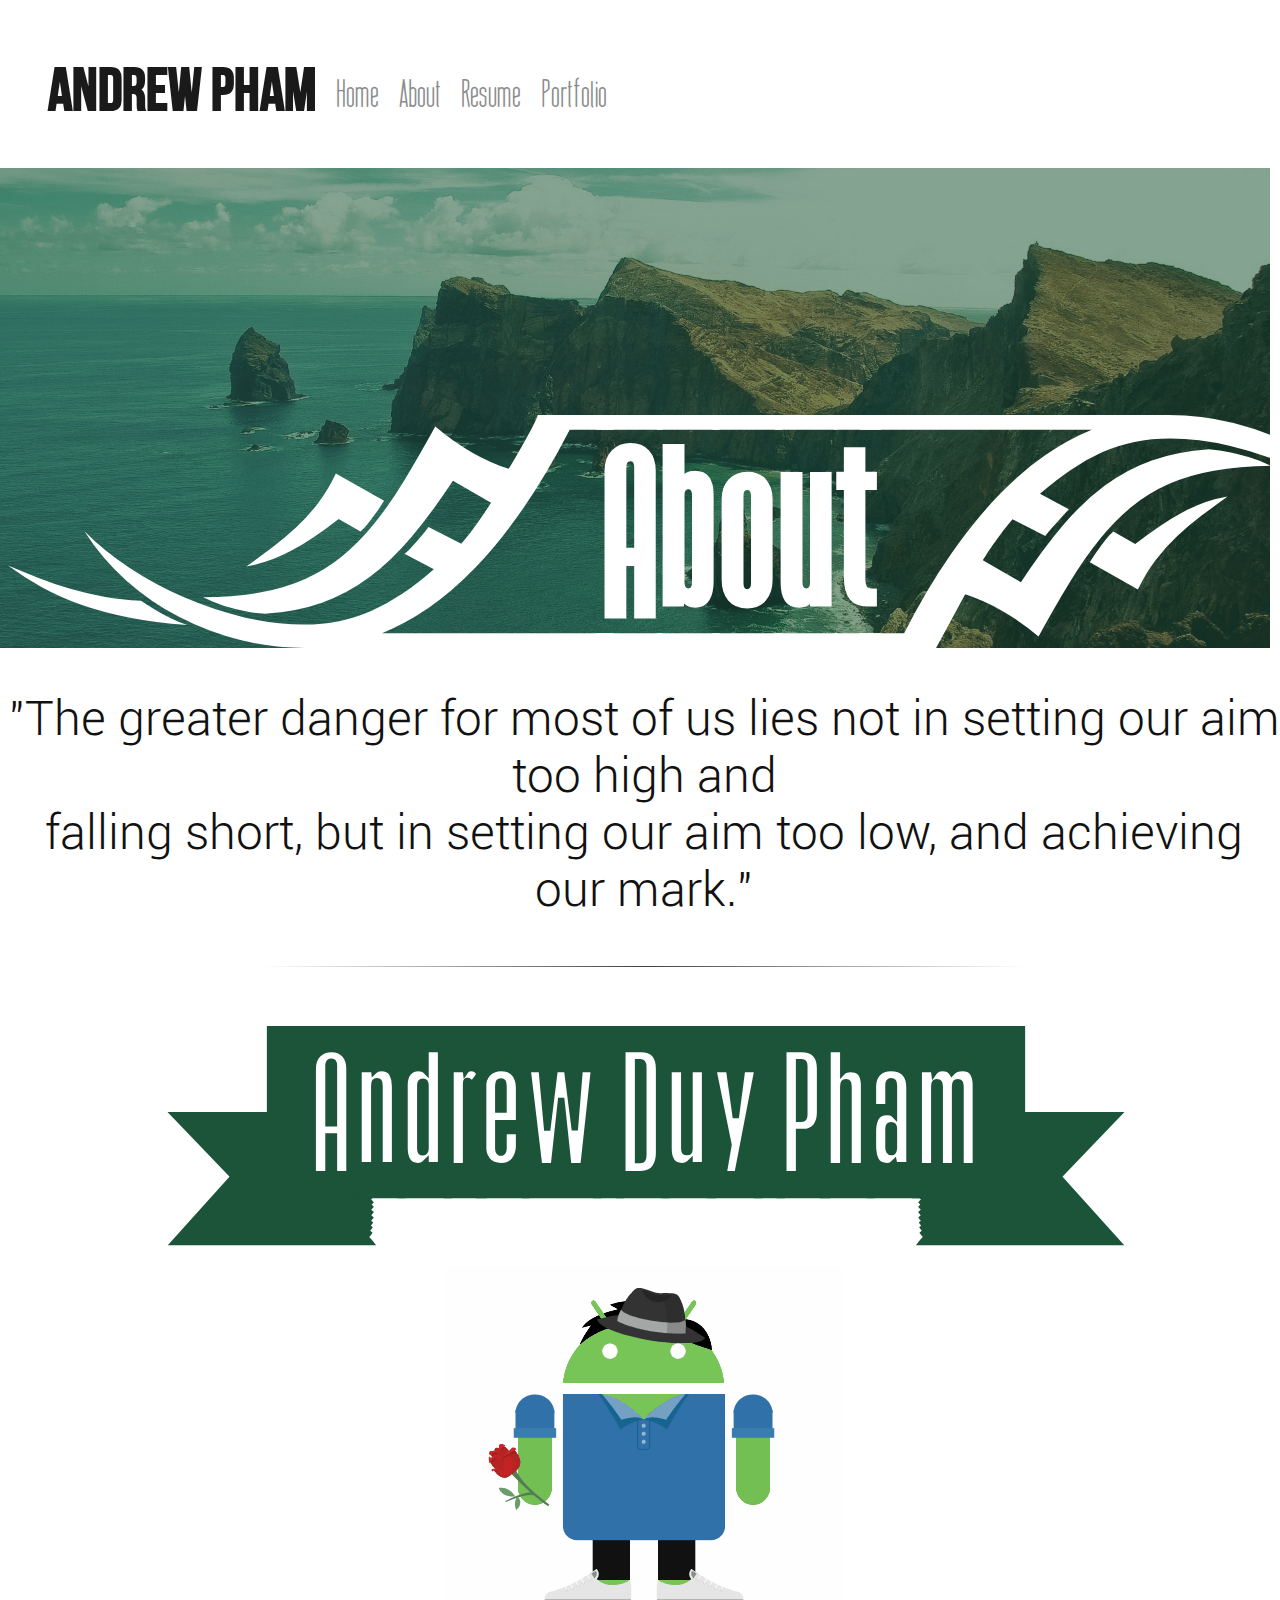
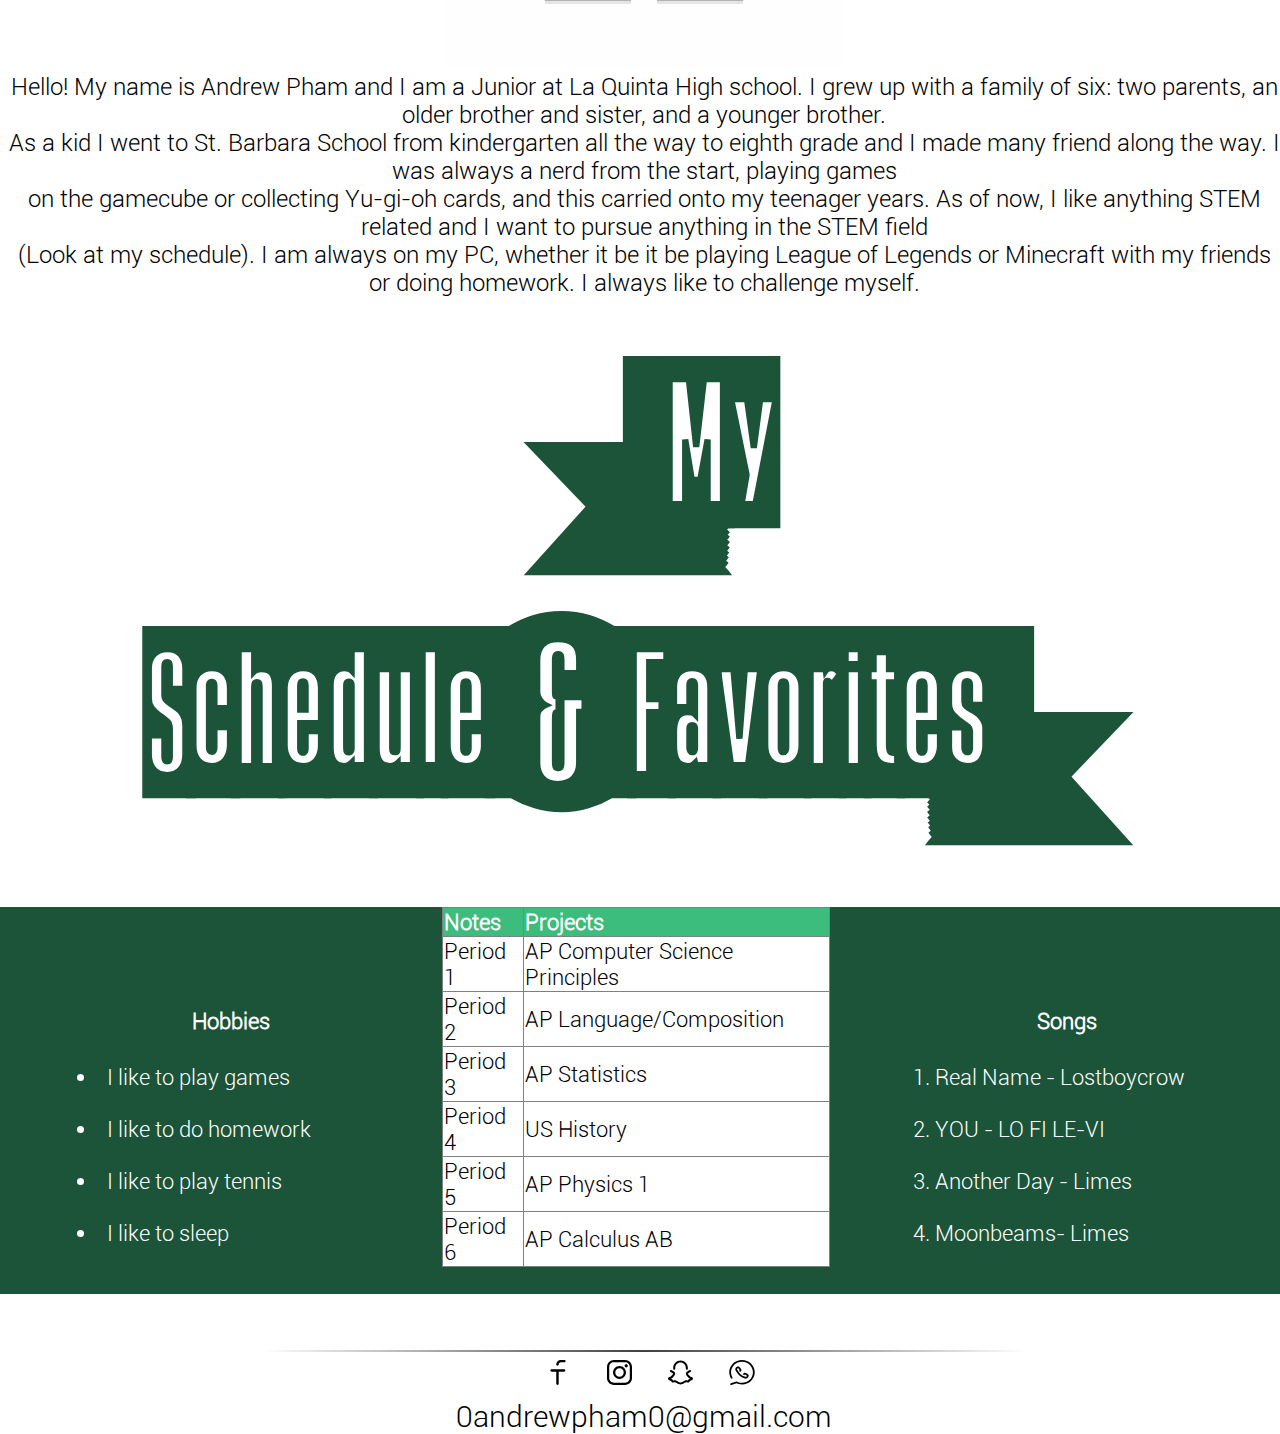
==== about.html @ c25f9f91 "Updated" ====
<!doctype html> 
<html lang="en">
    <head>
        <title>Andrew Pham | About</title>
        <link rel="stylesheet" href="style.css" type="text/css">
    </head>
    <body>
        <div id="top">
         <h1>Andrew Pham</h1>
        <ul id="nav">
            <li><a href="index.html">Home</a></li>
            <li><a href="about.html">About</a></li>
            <li><a href="resume.html">Resume</a></li>
            <li><a href="portfolio.html">Portfolio</a></li>
        </ul>
        </div>
        <div id="dawn">
            <img src="images/beachfinal.jpg"  id="cover" width= 100%>
                <div id="night">
                    <p id="intro"> {About}</p>
                </div>
                <div id="homedesc">
                <p> "The greater danger for most of us lies not in setting our aim too high and 
                <br>
                falling short, but in setting our aim too low, and achieving our mark."
                </p>
                <hr>
                </div>
                <h3>
                   {Andrew Duy Pham}<br>
                </h3>
                <div id="confirmation">
                    <img src="images/andrew.gif"></img><br>
                                Hello! My name is Andrew Pham and I am a Junior at La Quinta High school. I grew up with a family of six: two parents, an older brother and sister, and a younger brother. <br>
                                As a kid I went to St. Barbara School from kindergarten all the way to eighth grade and I made many friend along the way. I was always a nerd from the start, playing games <br>
                                on the gamecube or collecting Yu-gi-oh cards, and this carried onto my teenager years. As of now, I like anything STEM related and I want to pursue anything in the STEM field <br>
                                (Look at my schedule). I am always on my PC, whether it be it be playing League of Legends or Minecraft with my friends or doing homework. I always like to challenge myself.
                </div>
                <h3>
                   {My Schedule&Favorites}<br>
                </h3>
                <div id="front">
                    <div id="facts">
                            <div id="hobbies">
                                <center><h4>Hobbies</h4></center>
                            <ul>
                                <li>I like to play games</li><br>
                                <li>I like to do homework</li><br>
                                <li>I like to play tennis</li><br>
                                <li>I like to sleep</li><br>
                            </ul>
                            </div>
                             <div id="table">
                                <table border="1" width= 100%>
                                    <center><th>Notes</th><th>Projects</th></center>
                                        <tr><td> Period 1</td><td> AP Computer Science Principles</td></tr>
                                        <tr><td> Period 2</td><td> AP Language/Composition</td></tr>
                                        <tr><td> Period 3</td><td> AP Statistics</td></tr>
                                        <tr><td> Period 4</td><td> US History</td></tr>
                                        <tr><td> Period 5</td><td> AP Physics 1</td></tr>
                                        <tr><td> Period 6</td><td> AP Calculus AB</td></tr>
                                </table>
                        </div>
                            <div id="song">
                                <center><h4>Songs</h4></center>
                                 <ol>
                                    <li>Real Name - Lostboycrow</li><br>
                                    <li>YOU - LO FI LE-VI</li><br>
                                    <li>Another Day - Limes</li><br>
                                    <li>Moonbeams- Limes</li><br>
                                </ol>
                            </div>
                        </div>
                        </div>
                    
                    <br>
                
        
        
        
                <br>
                <hr><hr>
                <br>
                <div id="bottom">
                    <div id="social">
                        &nbsp; &nbsp; &nbsp; &nbsp;
                        <a href="https://docs.google.com/document/d/1CnBSULsTDTe5kdbqGDUjPNya83n4M9bmgMuJ1JaFkKE/edit" target="_blank"><img src="svg/face.svg" width= 2%></a>
                        &nbsp; &nbsp; &nbsp; &nbsp;
                        <a href="https://docs.google.com/document/d/1CnBSULsTDTe5kdbqGDUjPNya83n4M9bmgMuJ1JaFkKE/edit" target="_blank"><img src="svg/insta.svg" width= 2%></a>
                        &nbsp; &nbsp; &nbsp; &nbsp; 
                        <a href="https://docs.google.com/document/d/1CnBSULsTDTe5kdbqGDUjPNya83n4M9bmgMuJ1JaFkKE/edit" target="_blank"><img src="svg/snap.svg" width= 2%></a>
                        &nbsp; &nbsp; &nbsp; &nbsp; 
                        <a href="https://docs.google.com/document/d/1CnBSULsTDTe5kdbqGDUjPNya83n4M9bmgMuJ1JaFkKE/edit" target="_blank"><img src="svg/call.svg" width= 2%></a>
                    </div>
                    <p id="contacts">
                        0andrewpham0@gmail.com
                    </p>
                </div>
        </div>
    </body>
    
</html>
---- style.css ----
@font-face{
    font-family: Anisha;
    src: url(Font/AnishaFree.otf);
}
@font-face{
    font-family: Tribal;
    src: url(Font/Tribal_Box.ttf);
}
@font-face{
    font-family: Bebas;
    src: url(Font/BebasNeue.otf);
}
@font-face{
    font-family: Cool;
    src: url(Font/ThinCool.ttf);
}
@font-face{
    font-family: York;
    src: url(Font/York.ttf);
}
@font-face{
    font-family: Bbox;
    src: url(Font/BlackBox.ttf);
}
@font-face{
    font-family: Roboto;
    src: url(Font/Roboto.ttf);
}
body{
    background-color: white;
    color: black;
    background-repeat: no-repeat;
    background-attachment: fixed;
    margin-right: 0px;
    
}

#nav {
    background-color: #fff;
    padding: -30px;
    list-style-type: none;
}

h1{
    font-family: "Bebas";
    border: solid black 0px;
    background-color: #ffffff;
    padding: 10px 20px 10px 50px;
    color: black;
    overflow: hidden;
    float: left;
    font-size: 60px;
}

#intro{
    color: white;
    text-align: center;
    font-family: "Tribal";
    font-size: 280px;
    padding: -10px;
    margin-top: 180px;
}
#homedesc{
    text-align: center;
    color: #111;
    font-family: "Roboto";
    font-size: 48px;
}
h3{
    color: #1b5438;
    font-family: "Bbox";
    font-size: 200px;
    text-align: center;
    margin: 10px;
}
#top {
    background-color: #ffffff;
    width: 100%;
    margin-top: -10px;
    margin-left: -10px;
    margin-bottom: -10px;
    margin-right: -20px;
    opacity: .9;
}

#front{
    margin: 40px 0px 0px 0px;
    padding: 20px;
}

#left{
    text-align: left;
    width: 30%;
    display: inline-block;
    margin-right: 3%;
    margin-left: 1%;
    font-family: "Roboto";
    color: black;
    font-size: 150%;
}

#center{
    text-align: center;
    width: 30%;
    display: inline-block;
    margin-right: 3%;
    font-family: "Roboto";
    color: black;
    font-size: 150%;
}

#right{
    text-align: right;
    width: 30%;
    display: inline-block;
    margin-right: 1%;
    font-family: "Roboto";
    color: black;
    font-size: 150%;
}

#champs{
    margin: 40px 0px 0px 0px;
    padding: 20px;
}
#annie{
    text-align: center;
    font-family: "Roboto";
}
#karma{
    text-align: center;
    font-family:"Roboto";
}
#masteryi{
    text-align: center;
    font-family: "Roboto";
}

#night {
    position: absolute;
    text-align: center;
    top: 20%;
    width: 100%;
    height: 100px;
}
#confirmation{
    text-align: center;
    margin-top: 20px;
    font-family: "Roboto";
    font-size: 24px;
}
#facts{
    margin: 0px 10px 0px -30px;
    padding: -10px;
    width: 105%;
    color: white;
    background-color: #1b5438;
}
#table{
    text-align: left;
    width: 30%;
    display: inline-block;
    margin-right: 3%;
    margin-left: 1%;
    font-family: "Roboto";
    color: white;
    font-size: 140%;
}
#hobbies{
    text-align: left;
    width: 30%;
    display: inline-block;
    margin-left: 3%;
    font-family: "Roboto";
    color: white;
    font-size: 140%;
    list-style-position: inside;
}
#song{
    text-align: left;
    width: 30%;
    display: inline-block;
    font-family: "Roboto";
    color: white;
    font-size: 140%;
    list-style-position: inside;
}
#notes{
    text-align: center;
    display: inline-block;
    width: 100%;
}
#projects{
    display: inline-block;
    text-align: center;
    width: 100%;
}
#in{
    padding-top: 10px;
    padding-bottom: 20px;
}
#good{
    width: 30%;
    display: inline-block;
    margin-left: 20%;
}
#status{
    width: 45%;
    display: inline-block;
}

#bottom{
    background-color: white;
    width: 100%;
    height: 70px;
    margin: -10px -10px -80px -10px;
    color: black;
}

#contacts{
    font-family: "Roboto";
    font-size: 30px;
    text-align: center;
    margin-top: 10px;
    margin-left: 20px;
}
#social{
    text-align: center;
}

hr{ 
  border: 0;
  height: 1px; 
  background-image: linear-gradient(to right, rgba(0, 0, 0, 0), rgba(0, 0, 0, 0.75), rgba(0, 0, 0, 0)); 
  text-align: center;
  width: 60%;
  margin: auto;
}

table{
    border-collapse: collapse;
}
th{
    background-color: #3cbc7d;
    color: white;
}
tr{
    background-color: white;
    color: black;
}
tr:hover{
    background-color: #ddeaff;
}
 
li a {
    display: block;
    font-family: "Cool";
    font-size: 40px;
    color: grey;
    text-align: right;
    margin-top: 65px;
    padding-right: 20px;
    text-decoration: none;
    background-color: #ffffff;
    float: left;
}

li a:hover {
    color: black;
} 
h1:hover{
    color: grey;
}

#cover{
    margin: -10px;
    padding: -10px;
}
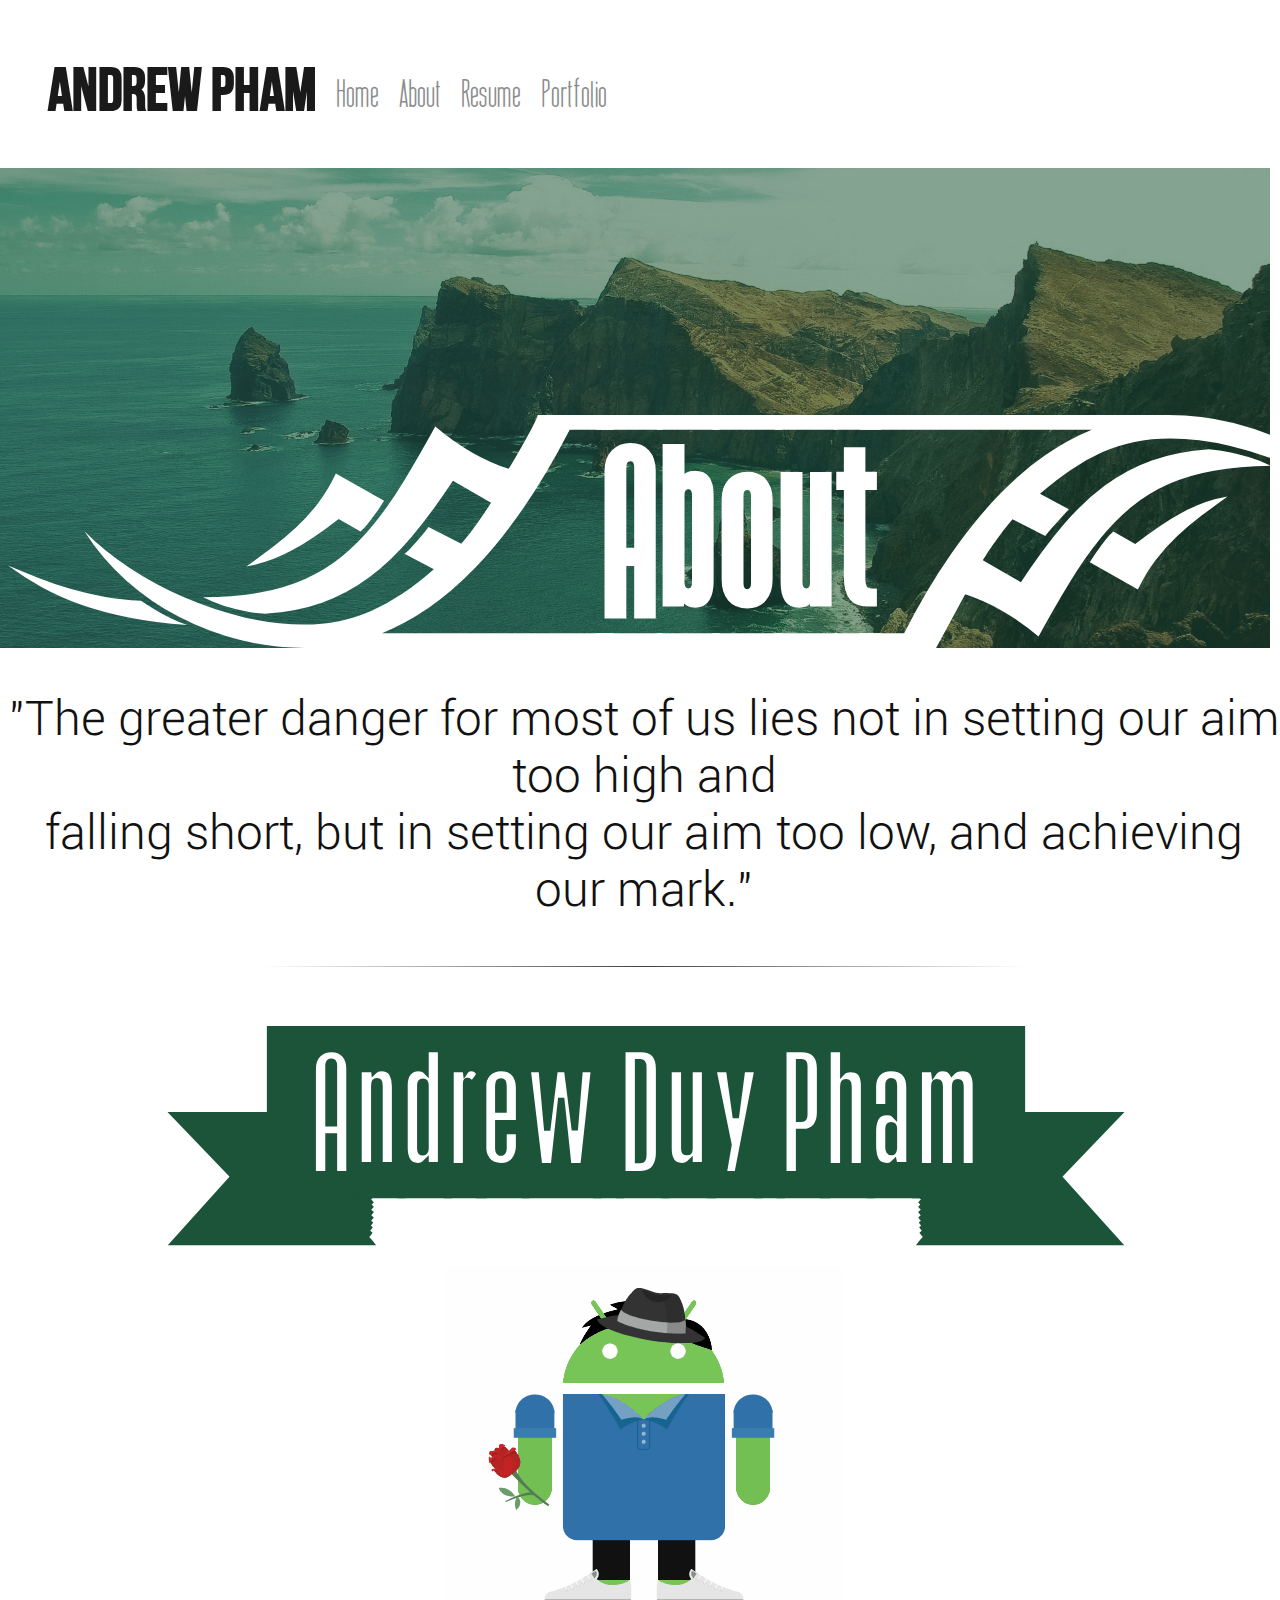
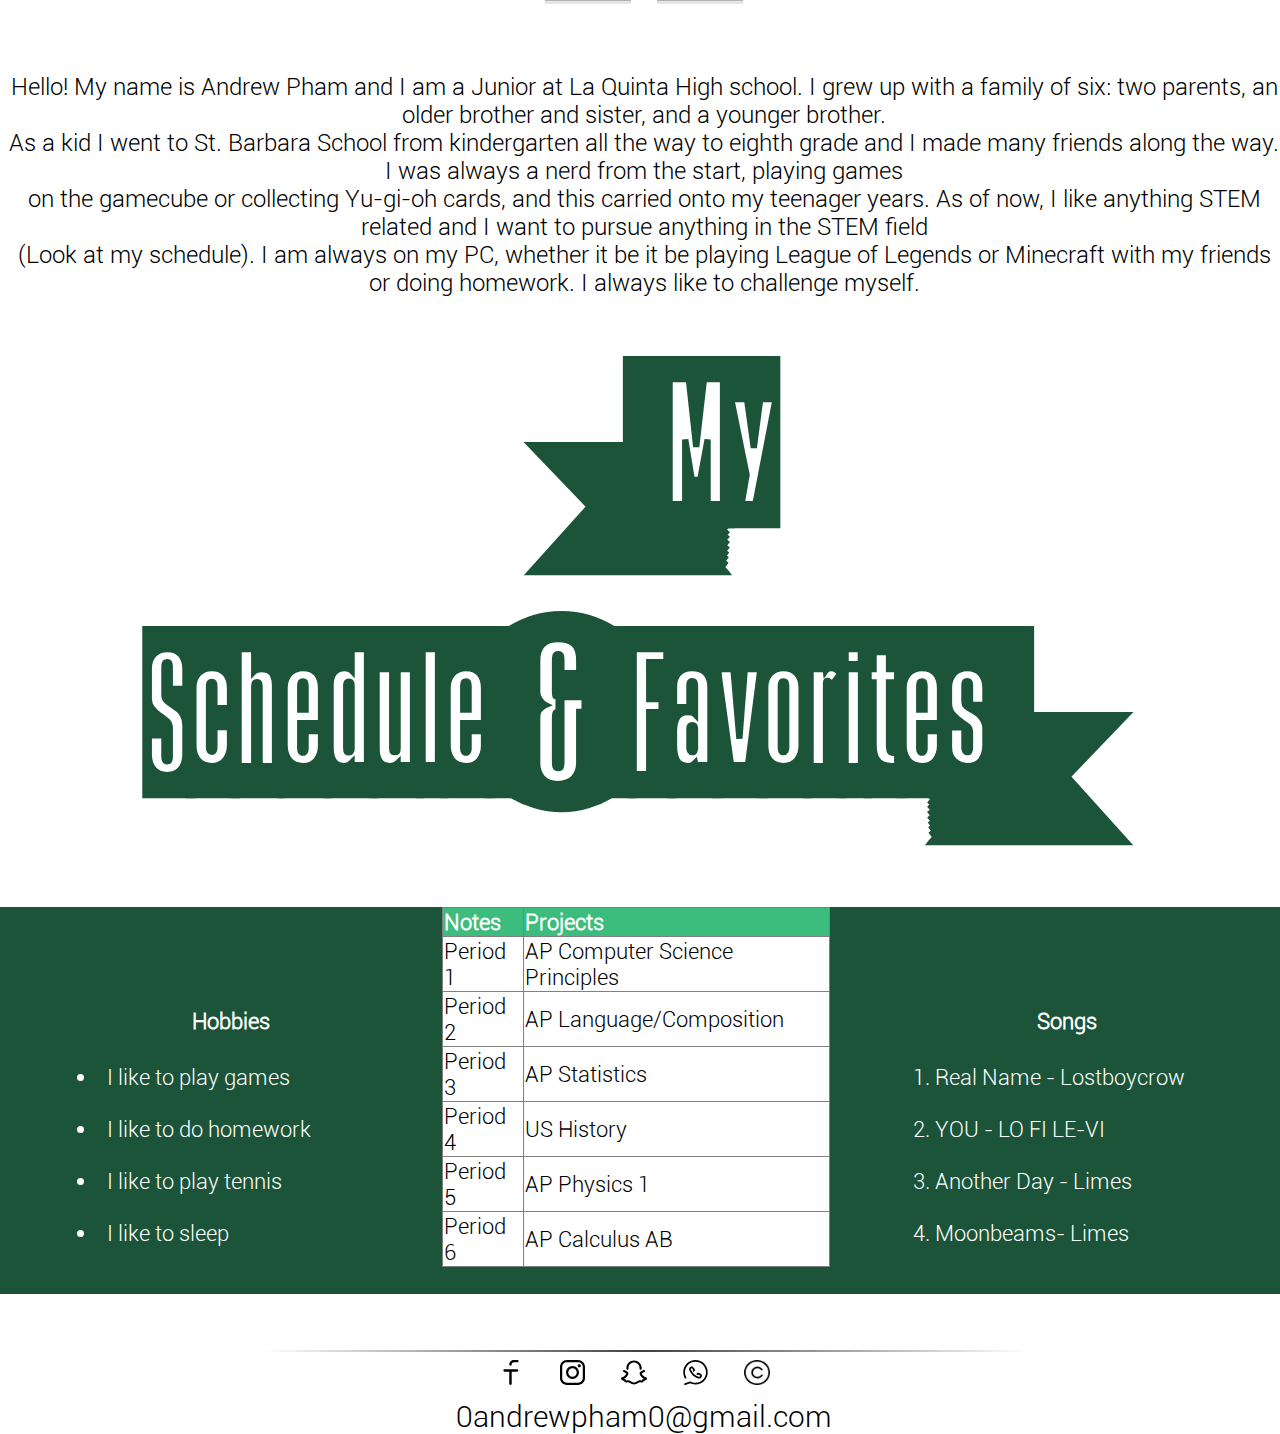
==== commit 471bf820: "Updated" ====
--- a/about.html
+++ b/about.html
@@ -32,7 +32,7 @@
                 <div id="confirmation">
                     <img src="images/andrew.gif"></img><br>
                                 Hello! My name is Andrew Pham and I am a Junior at La Quinta High school. I grew up with a family of six: two parents, an older brother and sister, and a younger brother. <br>
-                                As a kid I went to St. Barbara School from kindergarten all the way to eighth grade and I made many friend along the way. I was always a nerd from the start, playing games <br>
+                                As a kid I went to St. Barbara School from kindergarten all the way to eighth grade and I made many friends along the way. I was always a nerd from the start, playing games <br>
                                 on the gamecube or collecting Yu-gi-oh cards, and this carried onto my teenager years. As of now, I like anything STEM related and I want to pursue anything in the STEM field <br>
                                 (Look at my schedule). I am always on my PC, whether it be it be playing League of Legends or Minecraft with my friends or doing homework. I always like to challenge myself.
                 </div>
@@ -91,6 +91,9 @@
                         <a href="https://docs.google.com/document/d/1CnBSULsTDTe5kdbqGDUjPNya83n4M9bmgMuJ1JaFkKE/edit" target="_blank"><img src="svg/snap.svg" width= 2%></a>
                         &nbsp; &nbsp; &nbsp; &nbsp; 
                         <a href="https://docs.google.com/document/d/1CnBSULsTDTe5kdbqGDUjPNya83n4M9bmgMuJ1JaFkKE/edit" target="_blank"><img src="svg/call.svg" width= 2%></a>
+                        &nbsp; &nbsp; &nbsp; &nbsp;
+                        <a href="https://docs.google.com/a/ggusd.net/document/d/1ttHaR033FtfOyL81aFQIjWH_o_iBKwmVHZ9Sy-jHlbY/edit?usp=sharing" target="_blank"><img src="svg/copy.jpg" width= 2%></a>
+                        &nbsp; &nbsp; &nbsp; &nbsp;
                     </div>
                     <p id="contacts">
                         0andrewpham0@gmail.com
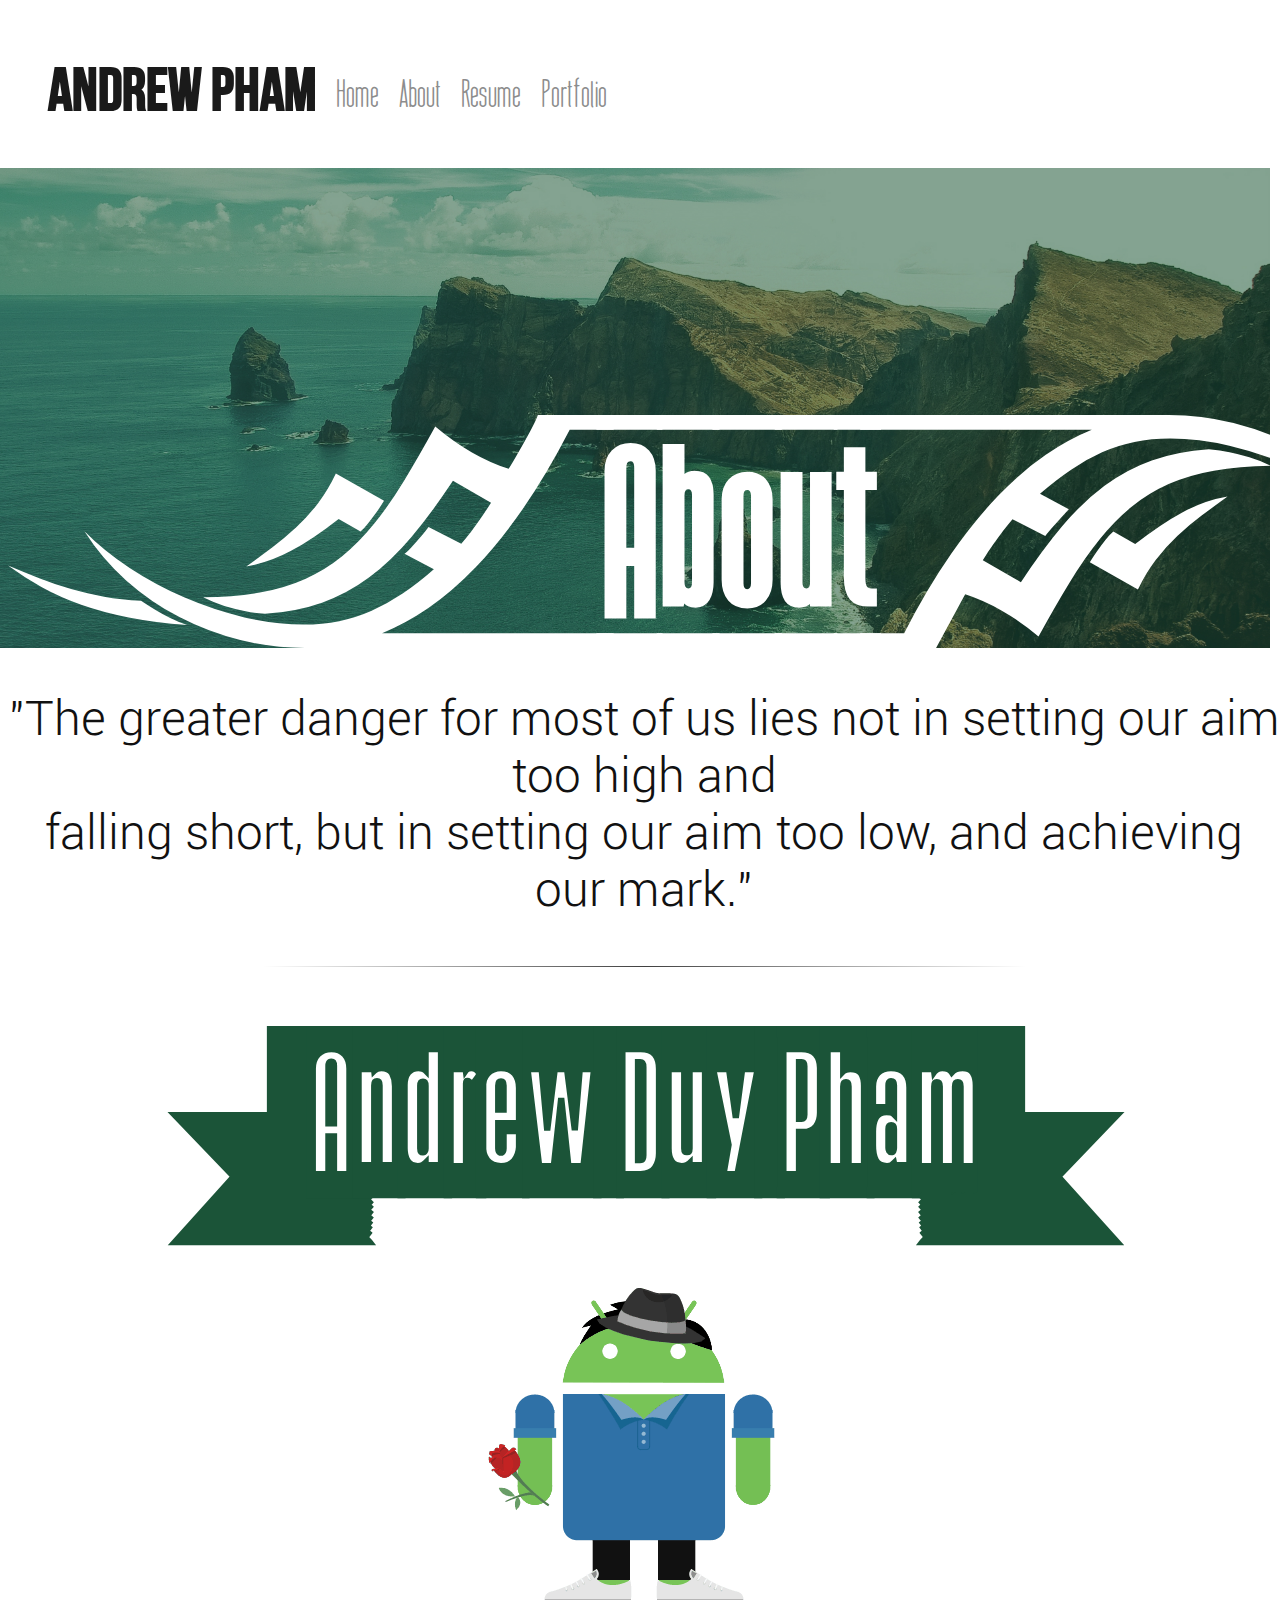
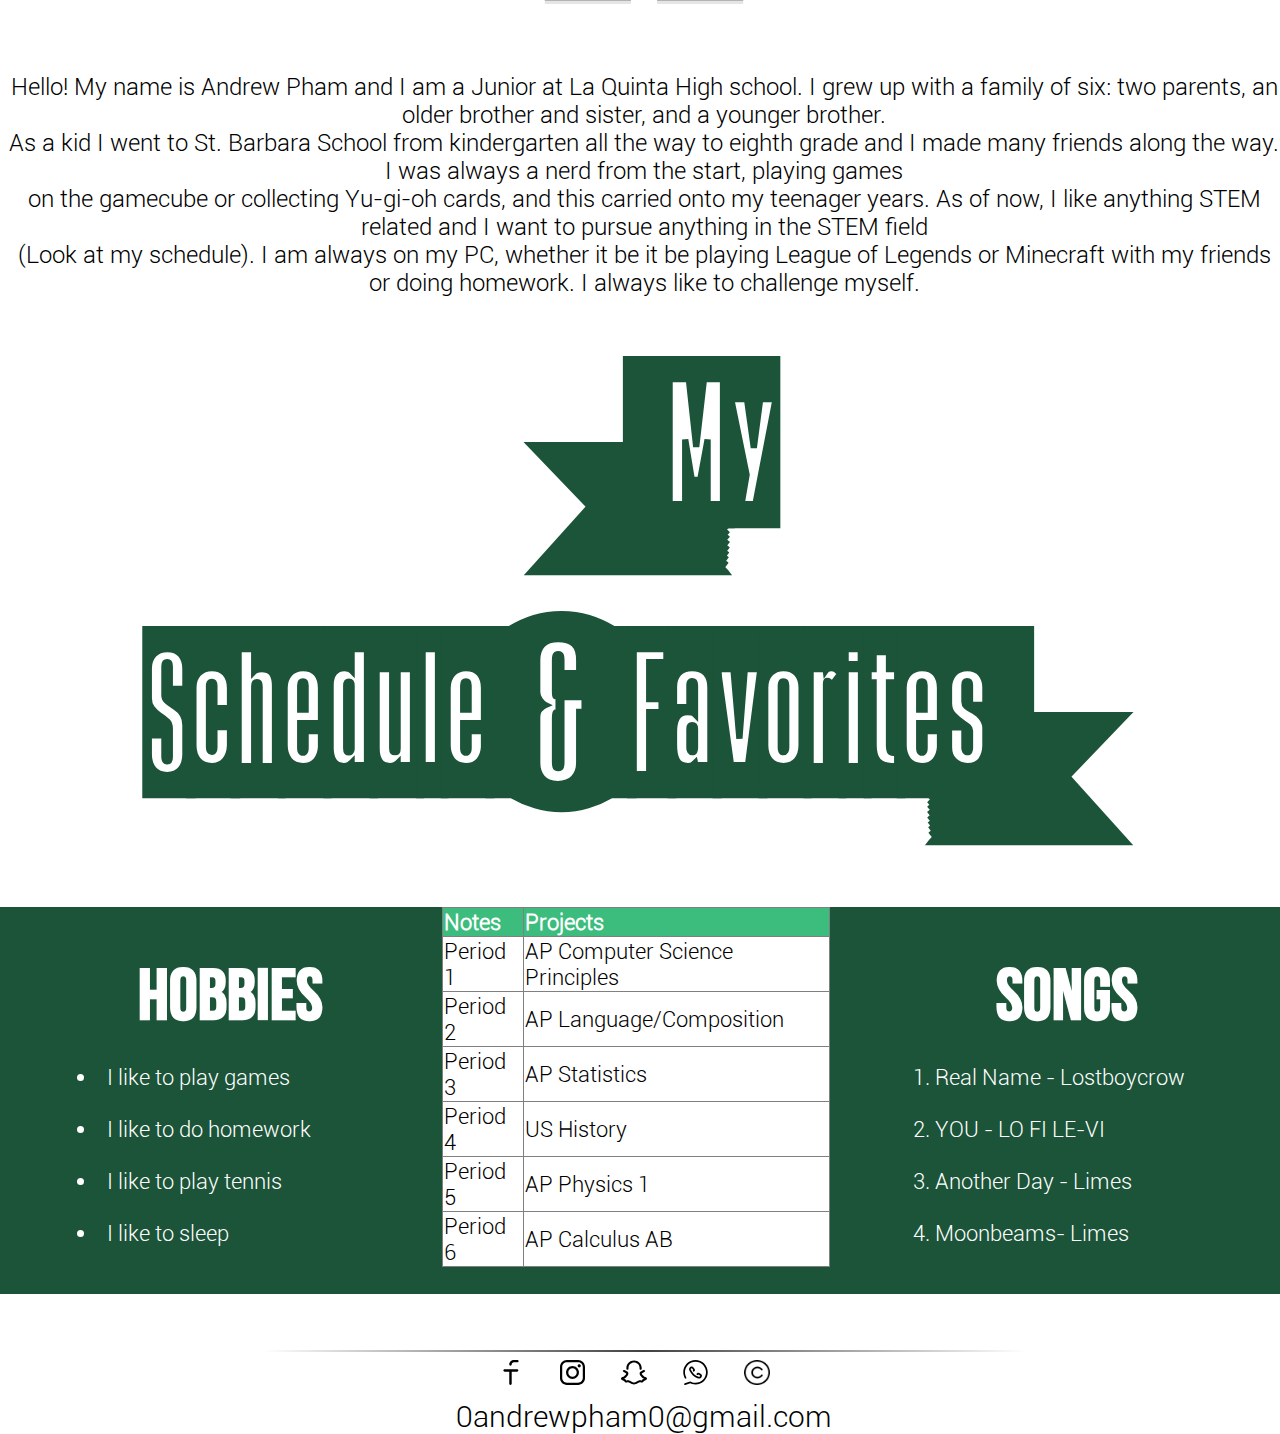
==== commit 5239cbea: "update" ====
--- a/about.html
+++ b/about.html
@@ -42,7 +42,7 @@
                 <div id="front">
                     <div id="facts">
                             <div id="hobbies">
-                                <center><h4>Hobbies</h4></center>
+                                <center><h5>Hobbies</h5></center>
                             <ul>
                                 <li>I like to play games</li><br>
                                 <li>I like to do homework</li><br>
@@ -62,7 +62,7 @@
                                 </table>
                         </div>
                             <div id="song">
-                                <center><h4>Songs</h4></center>
+                                <center><h5>Songs</h5></center>
                                  <ol>
                                     <li>Real Name - Lostboycrow</li><br>
                                     <li>YOU - LO FI LE-VI</li><br>
--- a/style.css
+++ b/style.css
@@ -50,6 +50,28 @@
     overflow: hidden;
     float: left;
     font-size: 60px;
+}
+
+h4{
+    font-family: "Bebas";
+    border: solid black 0px;
+    background-color: #ffffff;
+    padding: 0px -40px 0px -40px;
+    margin: 0px -40px 0px -40px;
+    color: black;
+    overflow: hidden;
+    font-size: 72px;
+}
+
+h5{
+    font-family: "Bebas";
+    border: solid black 0px;
+    background-color: #1b5438;
+    padding: 0px -40px 0px -40px;
+    margin: 0px -40px 0px -40px;
+    color: white;
+    overflow: hidden;
+    font-size: 72px;
 }
 
 #intro{
@@ -271,6 +293,12 @@
 h1:hover{
     color: grey;
 }
+h4 a {
+    color: black;
+}
+h4 a:hover{
+    color:grey;
+}
 
 #cover{
     margin: -10px;
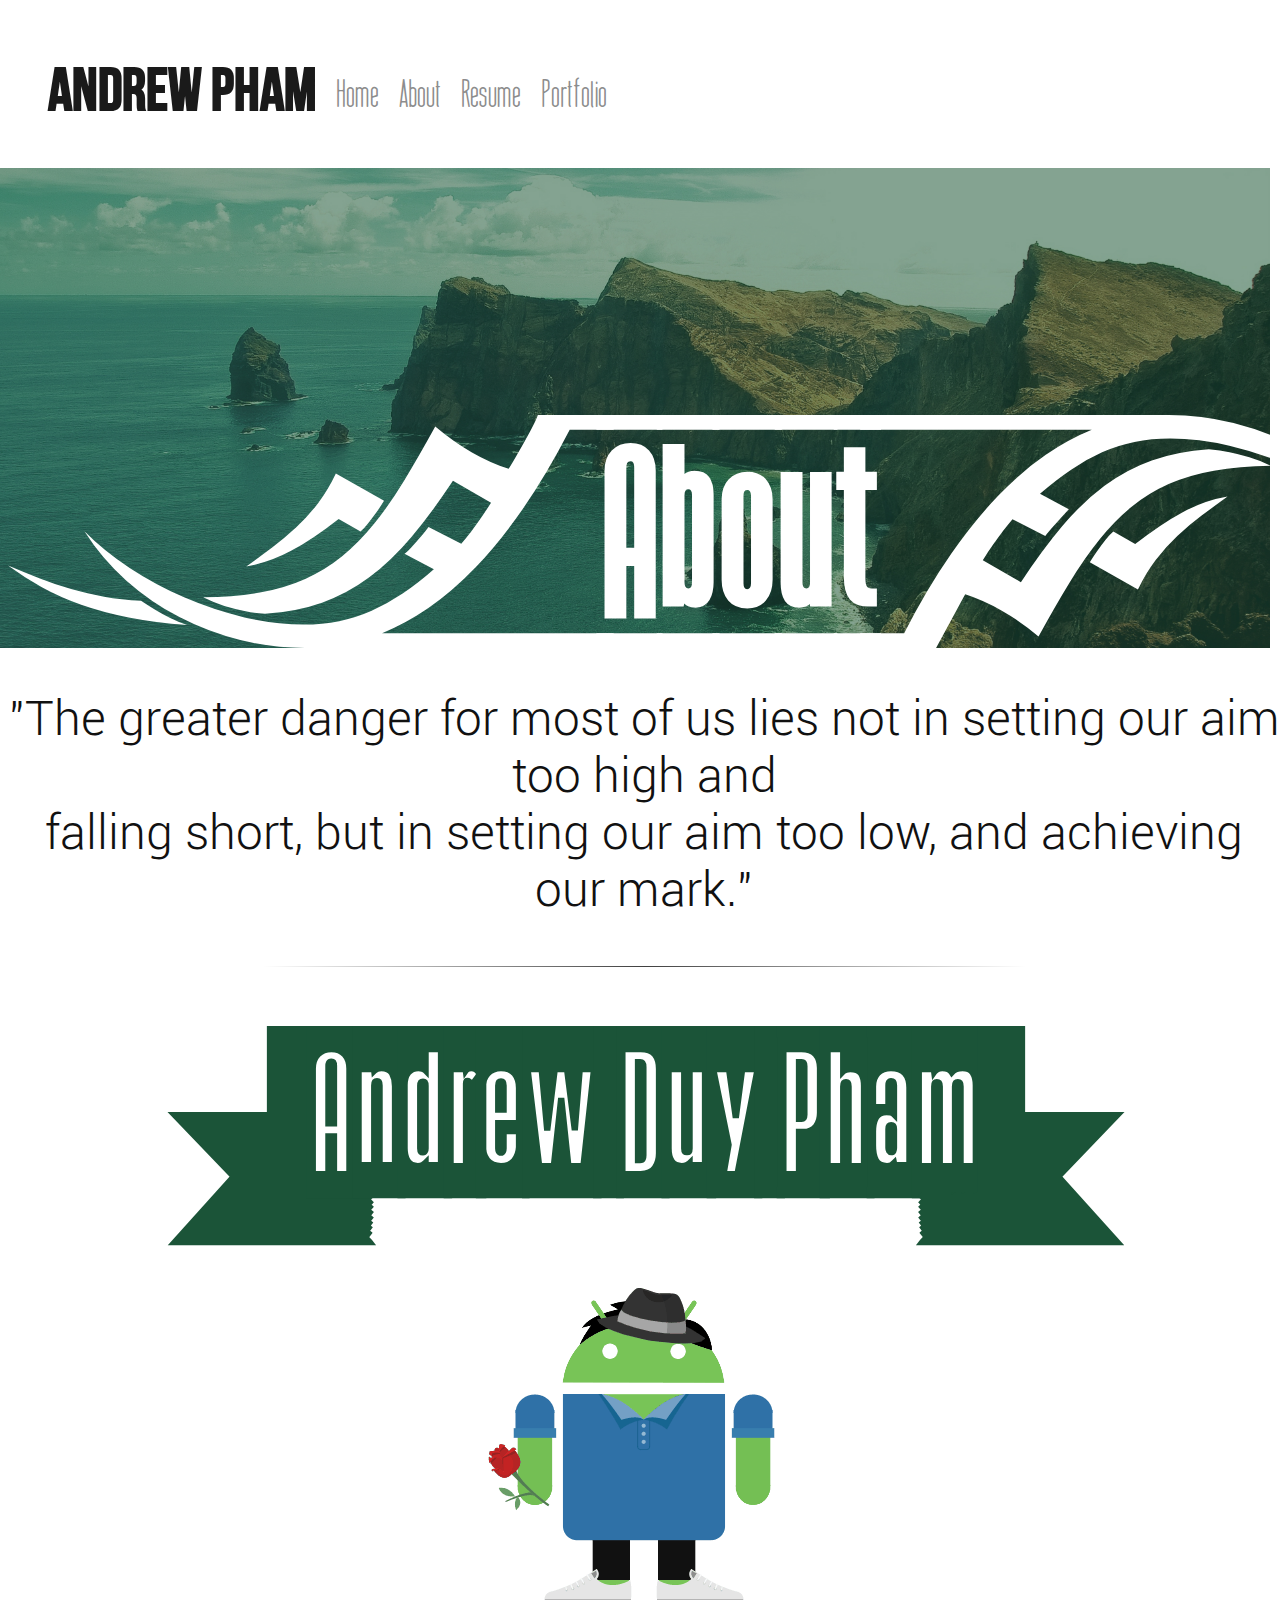
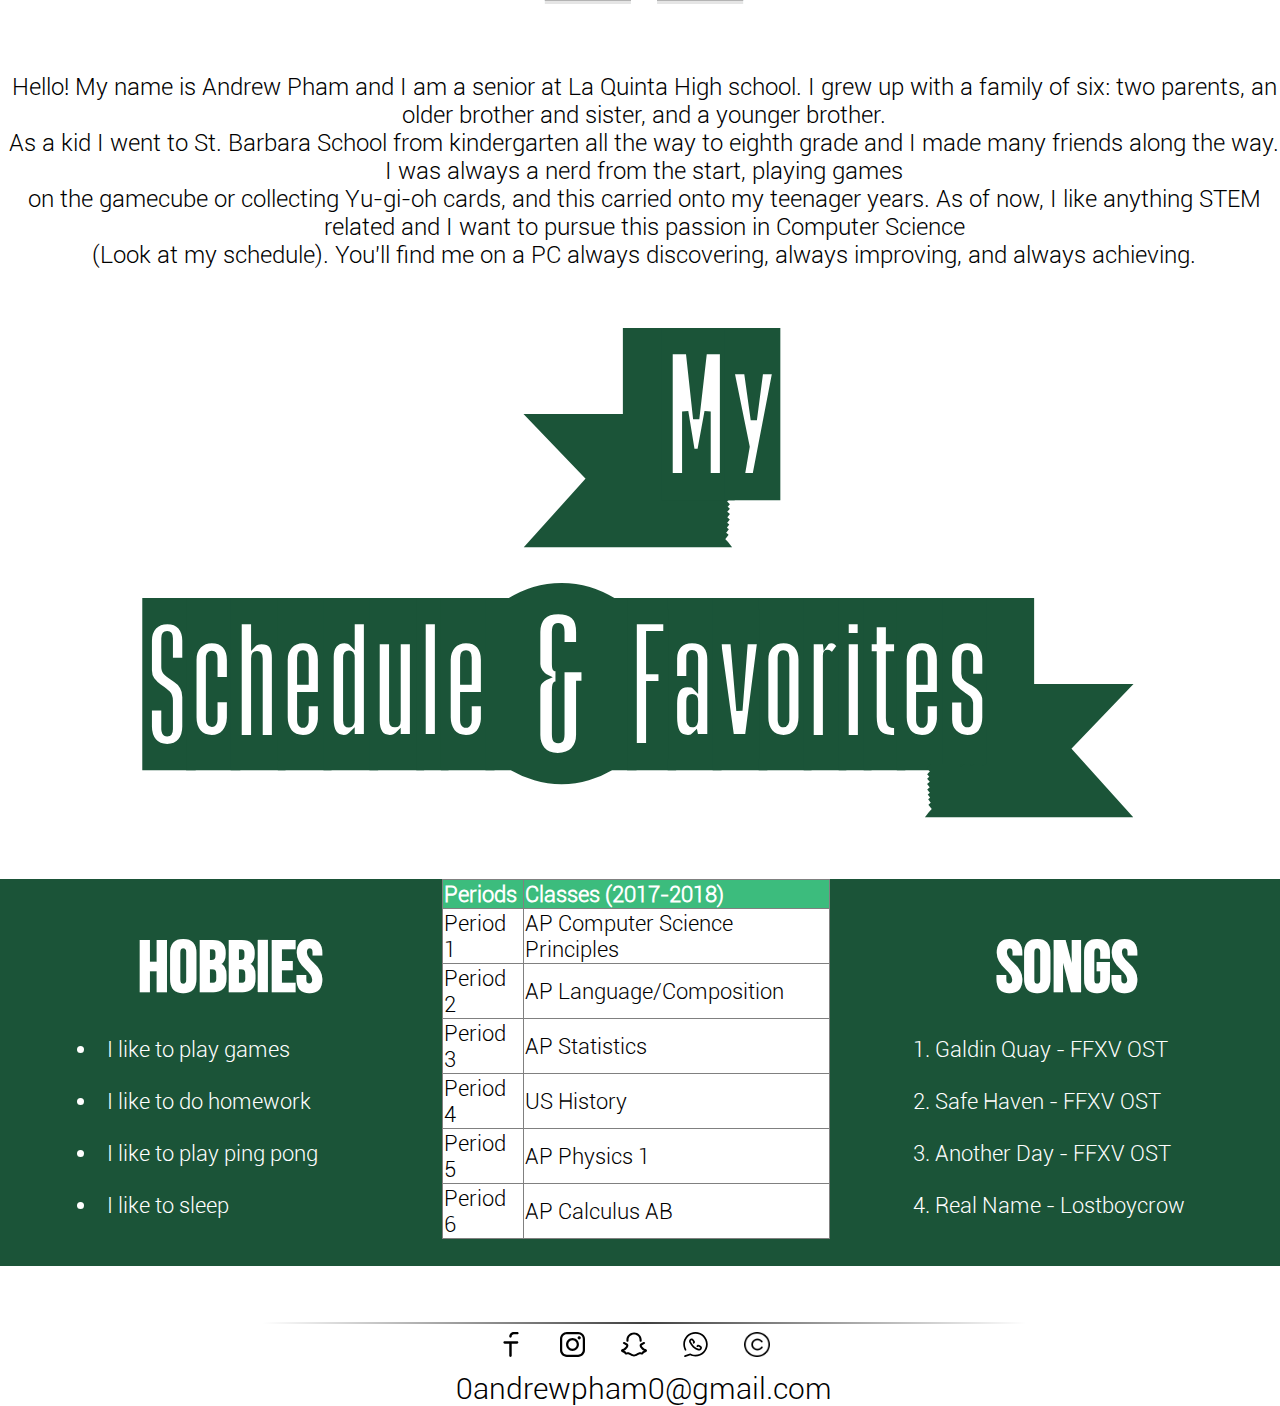
==== commit 94627112: "Update" ====
--- a/about.html
+++ b/about.html
@@ -31,10 +31,10 @@
                 </h3>
                 <div id="confirmation">
                     <img src="images/andrew.gif"></img><br>
-                                Hello! My name is Andrew Pham and I am a Junior at La Quinta High school. I grew up with a family of six: two parents, an older brother and sister, and a younger brother. <br>
+                                Hello! My name is Andrew Pham and I am a senior at La Quinta High school. I grew up with a family of six: two parents, an older brother and sister, and a younger brother. <br>
                                 As a kid I went to St. Barbara School from kindergarten all the way to eighth grade and I made many friends along the way. I was always a nerd from the start, playing games <br>
-                                on the gamecube or collecting Yu-gi-oh cards, and this carried onto my teenager years. As of now, I like anything STEM related and I want to pursue anything in the STEM field <br>
-                                (Look at my schedule). I am always on my PC, whether it be it be playing League of Legends or Minecraft with my friends or doing homework. I always like to challenge myself.
+                                on the gamecube or collecting Yu-gi-oh cards, and this carried onto my teenager years. As of now, I like anything STEM related and I want to pursue this passion in Computer Science <br>
+                                (Look at my schedule). You'll find me on a PC always discovering, always improving, and always achieving. 
                 </div>
                 <h3>
                    {My Schedule&Favorites}<br>
@@ -46,13 +46,13 @@
                             <ul>
                                 <li>I like to play games</li><br>
                                 <li>I like to do homework</li><br>
-                                <li>I like to play tennis</li><br>
+                                <li>I like to play ping pong</li><br>
                                 <li>I like to sleep</li><br>
                             </ul>
                             </div>
                              <div id="table">
                                 <table border="1" width= 100%>
-                                    <center><th>Notes</th><th>Projects</th></center>
+                                    <center><th>Periods</th><th>Classes (2017-2018)</th></center>
                                         <tr><td> Period 1</td><td> AP Computer Science Principles</td></tr>
                                         <tr><td> Period 2</td><td> AP Language/Composition</td></tr>
                                         <tr><td> Period 3</td><td> AP Statistics</td></tr>
@@ -64,10 +64,10 @@
                             <div id="song">
                                 <center><h5>Songs</h5></center>
                                  <ol>
+                                    <li>Galdin Quay - FFXV OST</li><br>
+                                    <li>Safe Haven - FFXV OST</li><br>
+                                    <li>Another Day - FFXV OST</li><br>
                                     <li>Real Name - Lostboycrow</li><br>
-                                    <li>YOU - LO FI LE-VI</li><br>
-                                    <li>Another Day - Limes</li><br>
-                                    <li>Moonbeams- Limes</li><br>
                                 </ol>
                             </div>
                         </div>
--- a/style.css
+++ b/style.css
@@ -227,6 +227,7 @@
     margin-left: 20%;
 }
 #status{
+    top: 25px;
     width: 45%;
     display: inline-block;
 }
@@ -290,9 +291,7 @@
 li a:hover {
     color: black;
 } 
-h1:hover{
-    color: grey;
-}
+
 h4 a {
     color: black;
 }
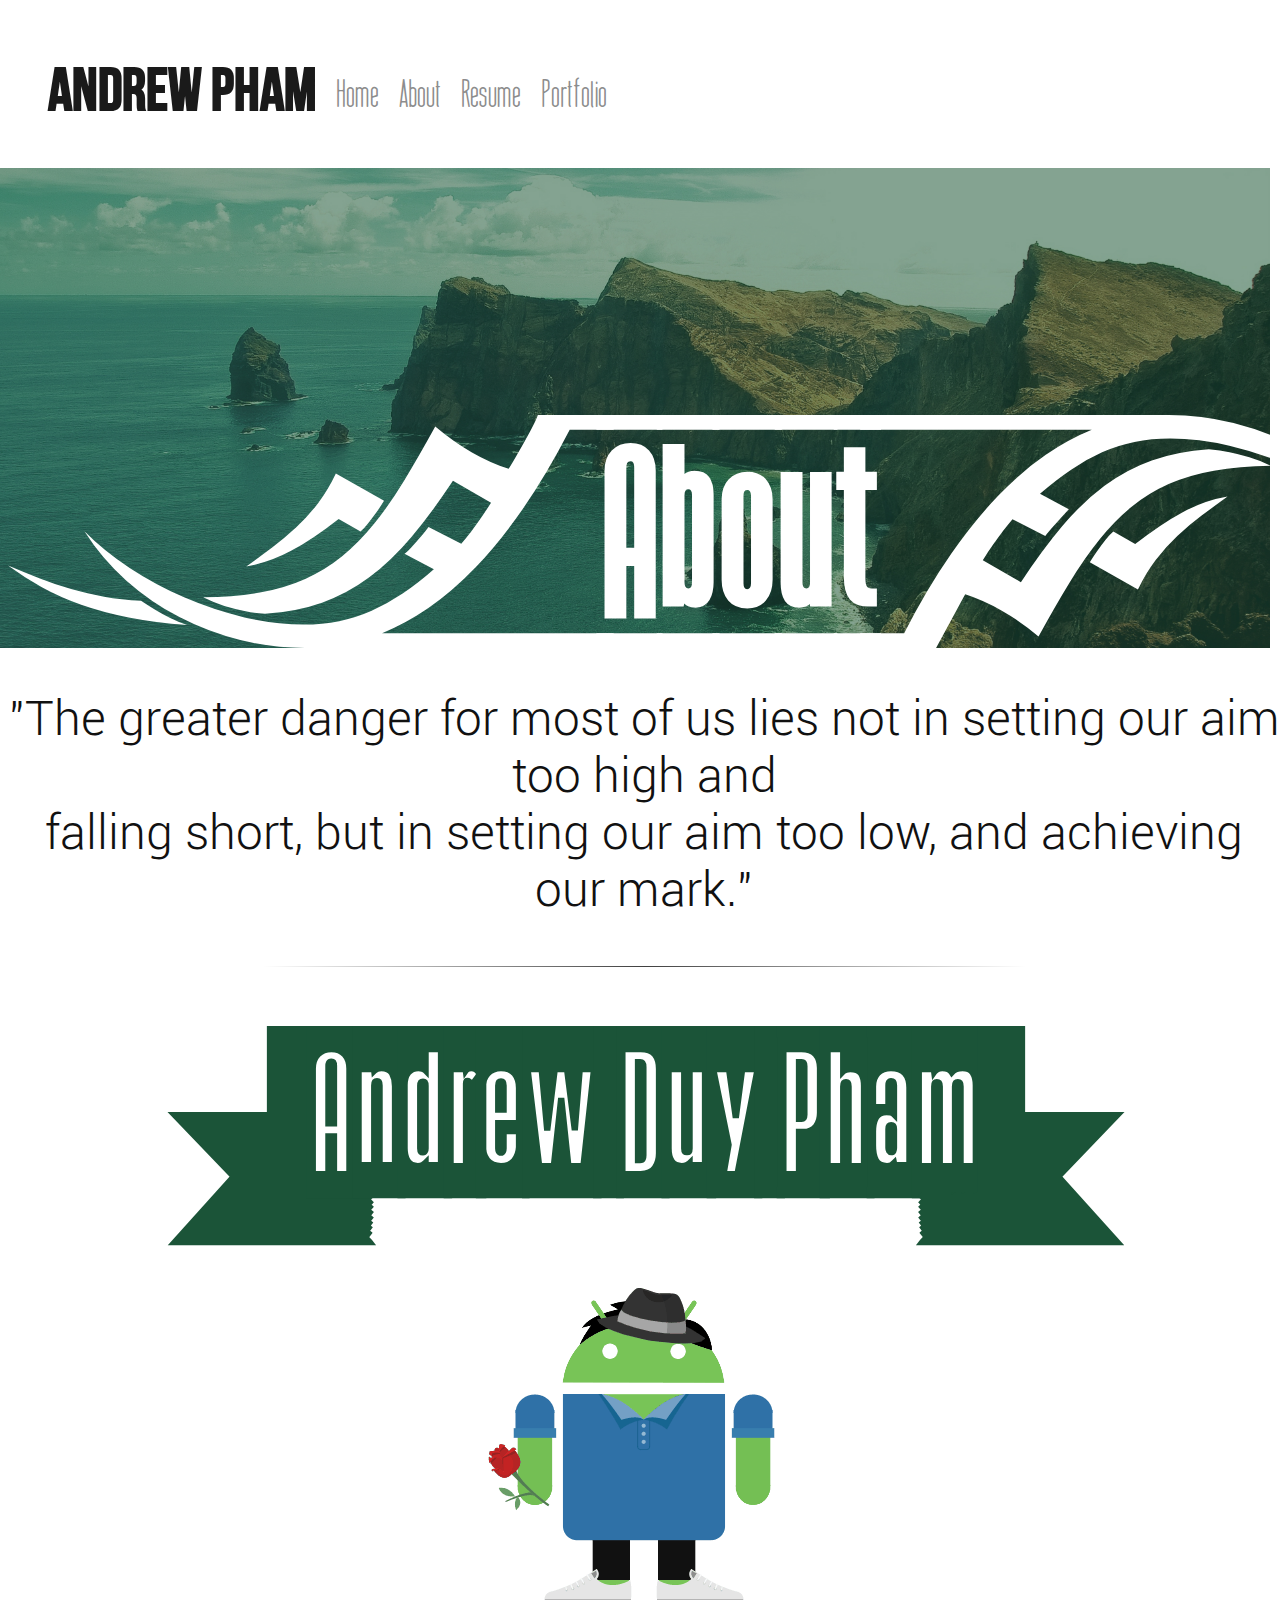
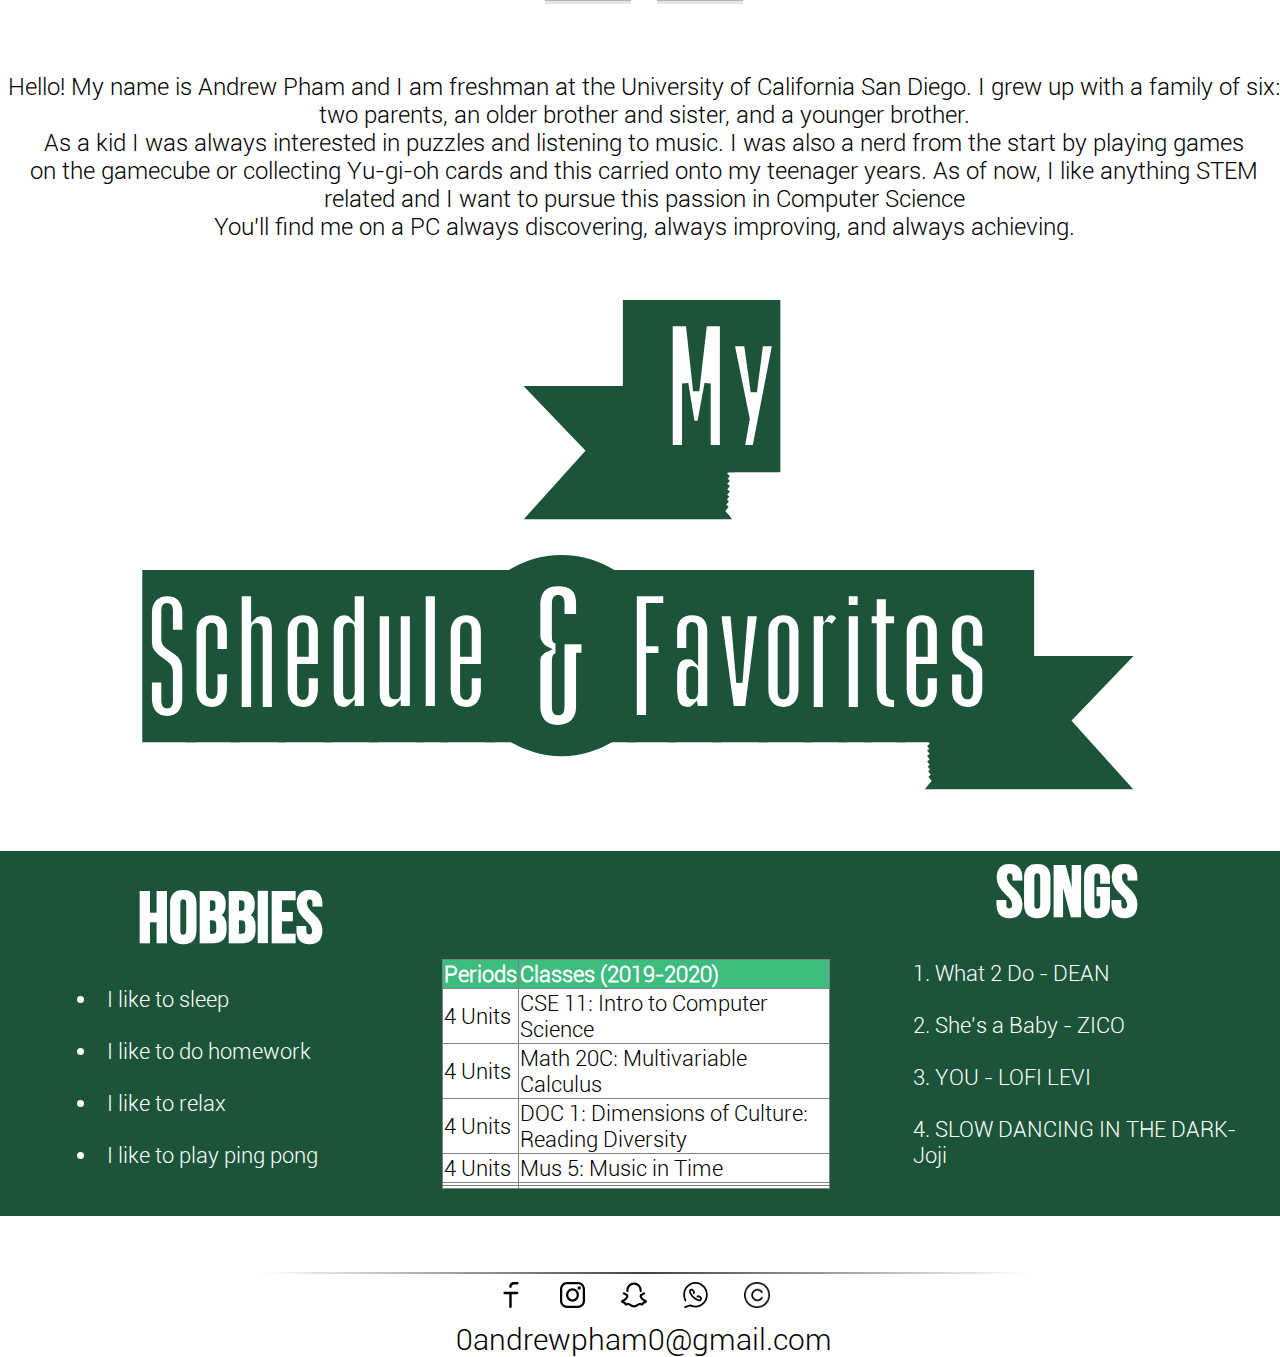
==== commit d6705664: "Update about.html" ====
--- a/about.html
+++ b/about.html
@@ -31,10 +31,10 @@
                 </h3>
                 <div id="confirmation">
                     <img src="images/andrew.gif"></img><br>
-                                Hello! My name is Andrew Pham and I am a senior at La Quinta High school. I grew up with a family of six: two parents, an older brother and sister, and a younger brother. <br>
-                                As a kid I went to St. Barbara School from kindergarten all the way to eighth grade and I made many friends along the way. I was always a nerd from the start, playing games <br>
-                                on the gamecube or collecting Yu-gi-oh cards, and this carried onto my teenager years. As of now, I like anything STEM related and I want to pursue this passion in Computer Science <br>
-                                (Look at my schedule). You'll find me on a PC always discovering, always improving, and always achieving. 
+                                Hello! My name is Andrew Pham and I am freshman at the University of California San Diego. I grew up with a family of six: two parents, an older brother and sister, and a younger brother. <br>
+                                As a kid I was always interested in puzzles and listening to music. I was also a nerd from the start by playing games <br>
+                                on the gamecube or collecting Yu-gi-oh cards and this carried onto my teenager years. As of now, I like anything STEM related and I want to pursue this passion in Computer Science <br>
+                                You'll find me on a PC always discovering, always improving, and always achieving. 
                 </div>
                 <h3>
                    {My Schedule&Favorites}<br>
@@ -44,30 +44,30 @@
                             <div id="hobbies">
                                 <center><h5>Hobbies</h5></center>
                             <ul>
-                                <li>I like to play games</li><br>
+                                <li>I like to sleep</li><br>
                                 <li>I like to do homework</li><br>
+                                <li>I like to relax</li><br>
                                 <li>I like to play ping pong</li><br>
-                                <li>I like to sleep</li><br>
                             </ul>
                             </div>
                              <div id="table">
                                 <table border="1" width= 100%>
-                                    <center><th>Periods</th><th>Classes (2017-2018)</th></center>
-                                        <tr><td> Period 1</td><td> AP Computer Science Principles</td></tr>
-                                        <tr><td> Period 2</td><td> AP Language/Composition</td></tr>
-                                        <tr><td> Period 3</td><td> AP Statistics</td></tr>
-                                        <tr><td> Period 4</td><td> US History</td></tr>
-                                        <tr><td> Period 5</td><td> AP Physics 1</td></tr>
-                                        <tr><td> Period 6</td><td> AP Calculus AB</td></tr>
+                                    <center><th>Periods</th><th>Classes (2019-2020)</th></center>
+                                        <tr><td> 4 Units</td><td> CSE 11: Intro to Computer Science</td></tr>
+                                        <tr><td> 4 Units</td><td> Math 20C: Multivariable Calculus</td></tr>
+                                        <tr><td> 4 Units</td><td> DOC 1: Dimensions of Culture: Reading Diversity</td></tr>
+                                        <tr><td> 4 Units</td><td> Mus 5: Music in Time</td></tr>
+                                        <tr><td>  </td><td> </td></tr>
+                                        <tr><td>  </td><td> </td></tr>
                                 </table>
                         </div>
                             <div id="song">
                                 <center><h5>Songs</h5></center>
                                  <ol>
-                                    <li>Galdin Quay - FFXV OST</li><br>
-                                    <li>Safe Haven - FFXV OST</li><br>
-                                    <li>Another Day - FFXV OST</li><br>
-                                    <li>Real Name - Lostboycrow</li><br>
+                                    <li> What 2 Do - DEAN</li><br>
+                                    <li> She's a Baby - ZICO</li><br>
+                                    <li> YOU - LOFI LEVI</li><br>
+                                    <li> SLOW DANCING IN THE DARK- Joji</li><br>
                                 </ol>
                             </div>
                         </div>
@@ -102,4 +102,4 @@
         </div>
     </body>
     
-</html>+</html>
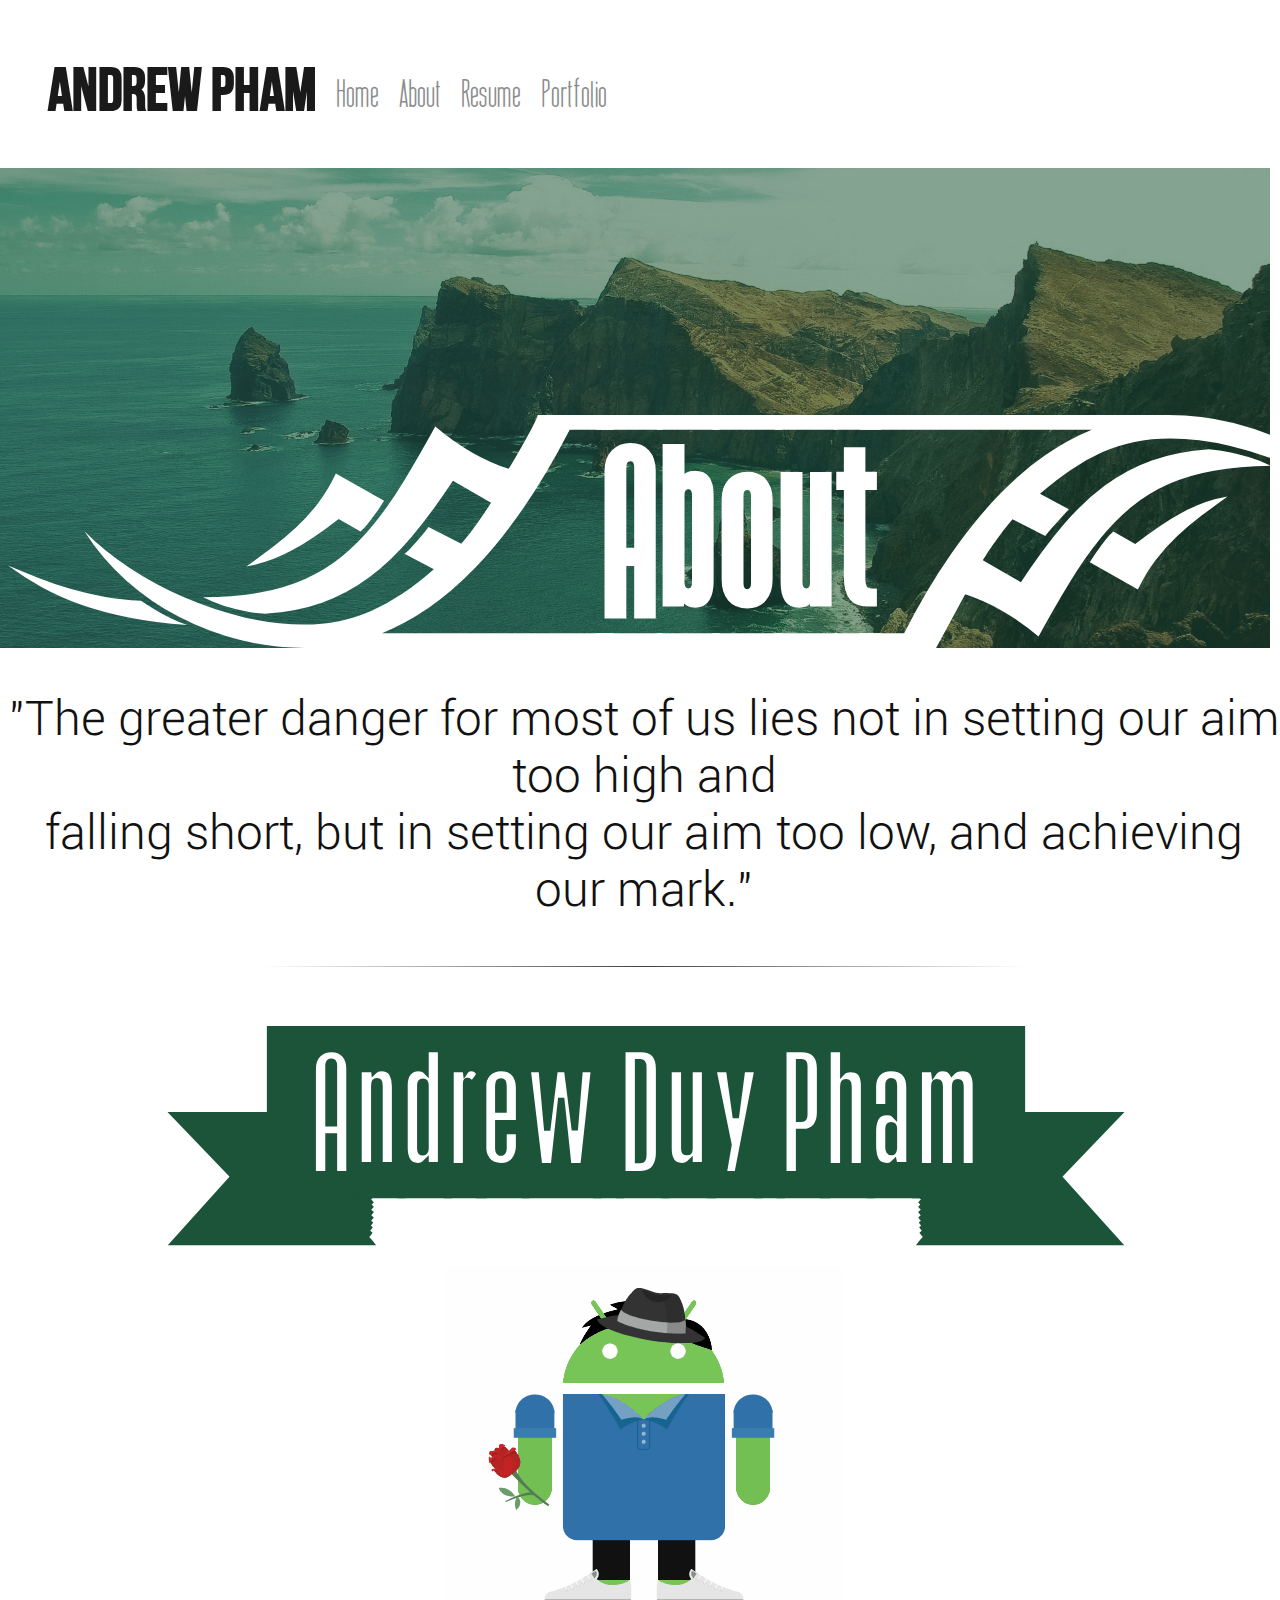
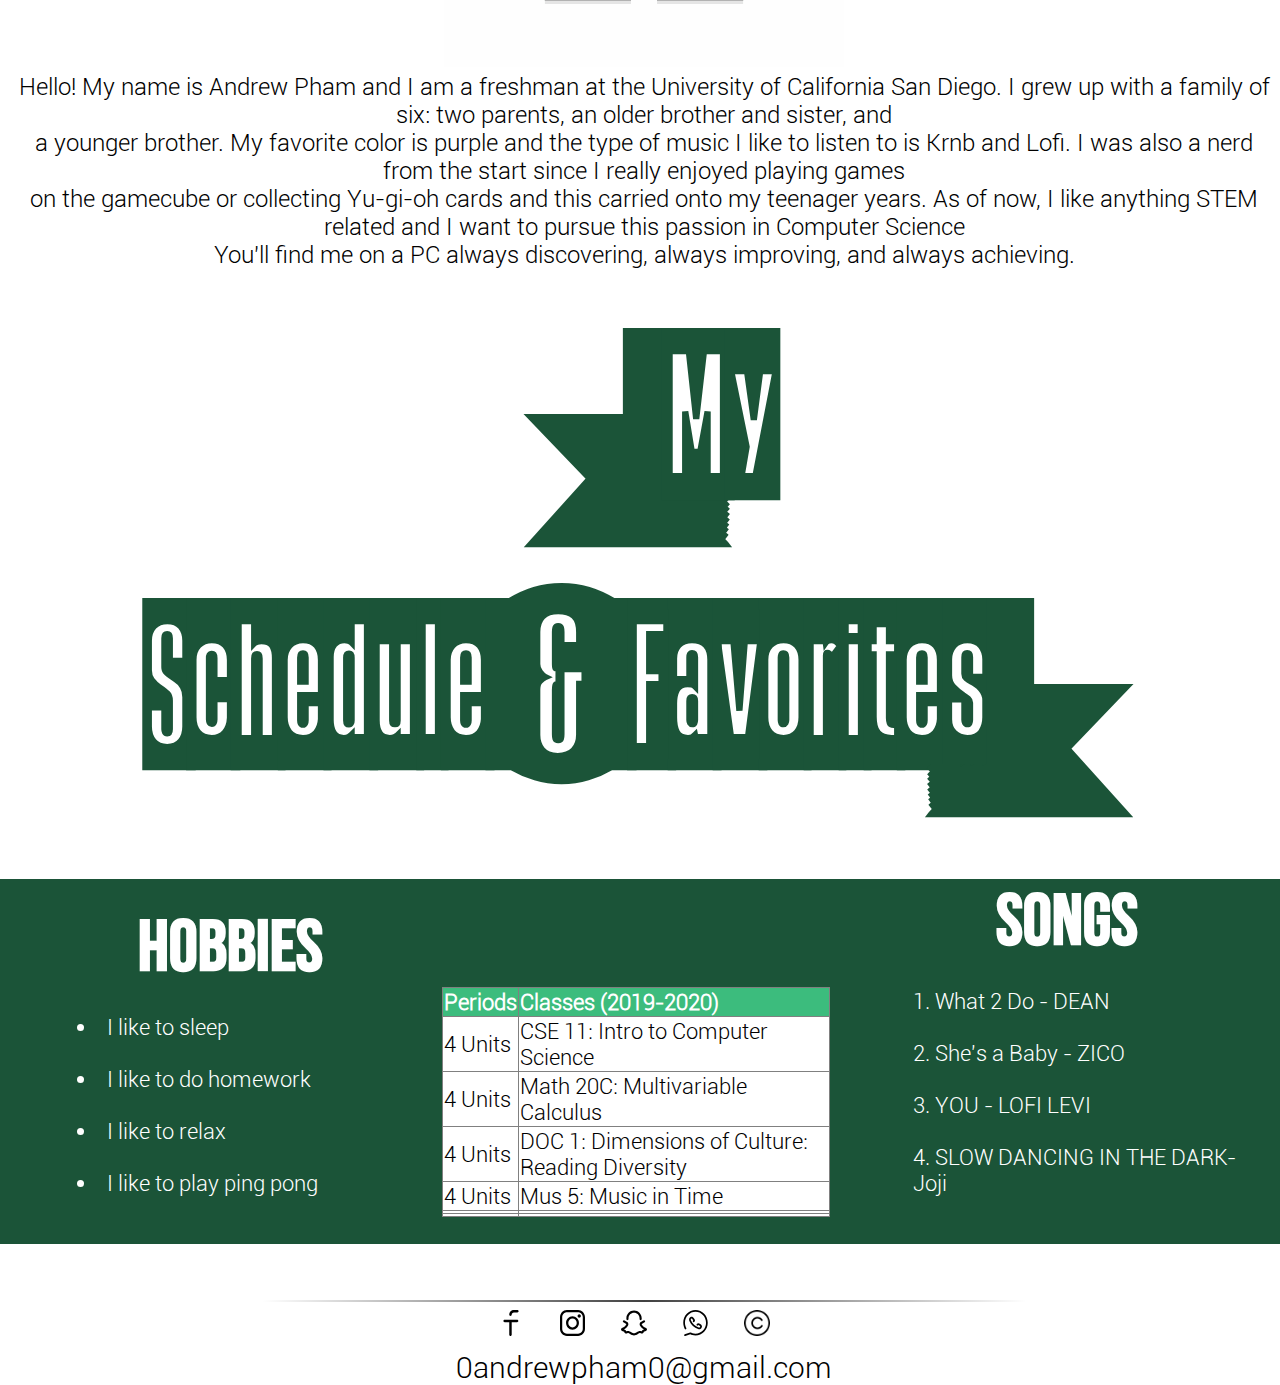
==== commit 152f19e5: "Update about.html" ====
--- a/about.html
+++ b/about.html
@@ -31,8 +31,8 @@
                 </h3>
                 <div id="confirmation">
                     <img src="images/andrew.gif"></img><br>
-                                Hello! My name is Andrew Pham and I am freshman at the University of California San Diego. I grew up with a family of six: two parents, an older brother and sister, and a younger brother. <br>
-                                As a kid I was always interested in puzzles and listening to music. I was also a nerd from the start by playing games <br>
+                                Hello! My name is Andrew Pham and I am a freshman at the University of California San Diego. I grew up with a family of six: two parents, an older brother and sister, and <br>
+                                a younger brother. My favorite color is purple and the type of music I like to listen to is Krnb and Lofi. I was also a nerd from the start since I really enjoyed playing games <br>
                                 on the gamecube or collecting Yu-gi-oh cards and this carried onto my teenager years. As of now, I like anything STEM related and I want to pursue this passion in Computer Science <br>
                                 You'll find me on a PC always discovering, always improving, and always achieving. 
                 </div>
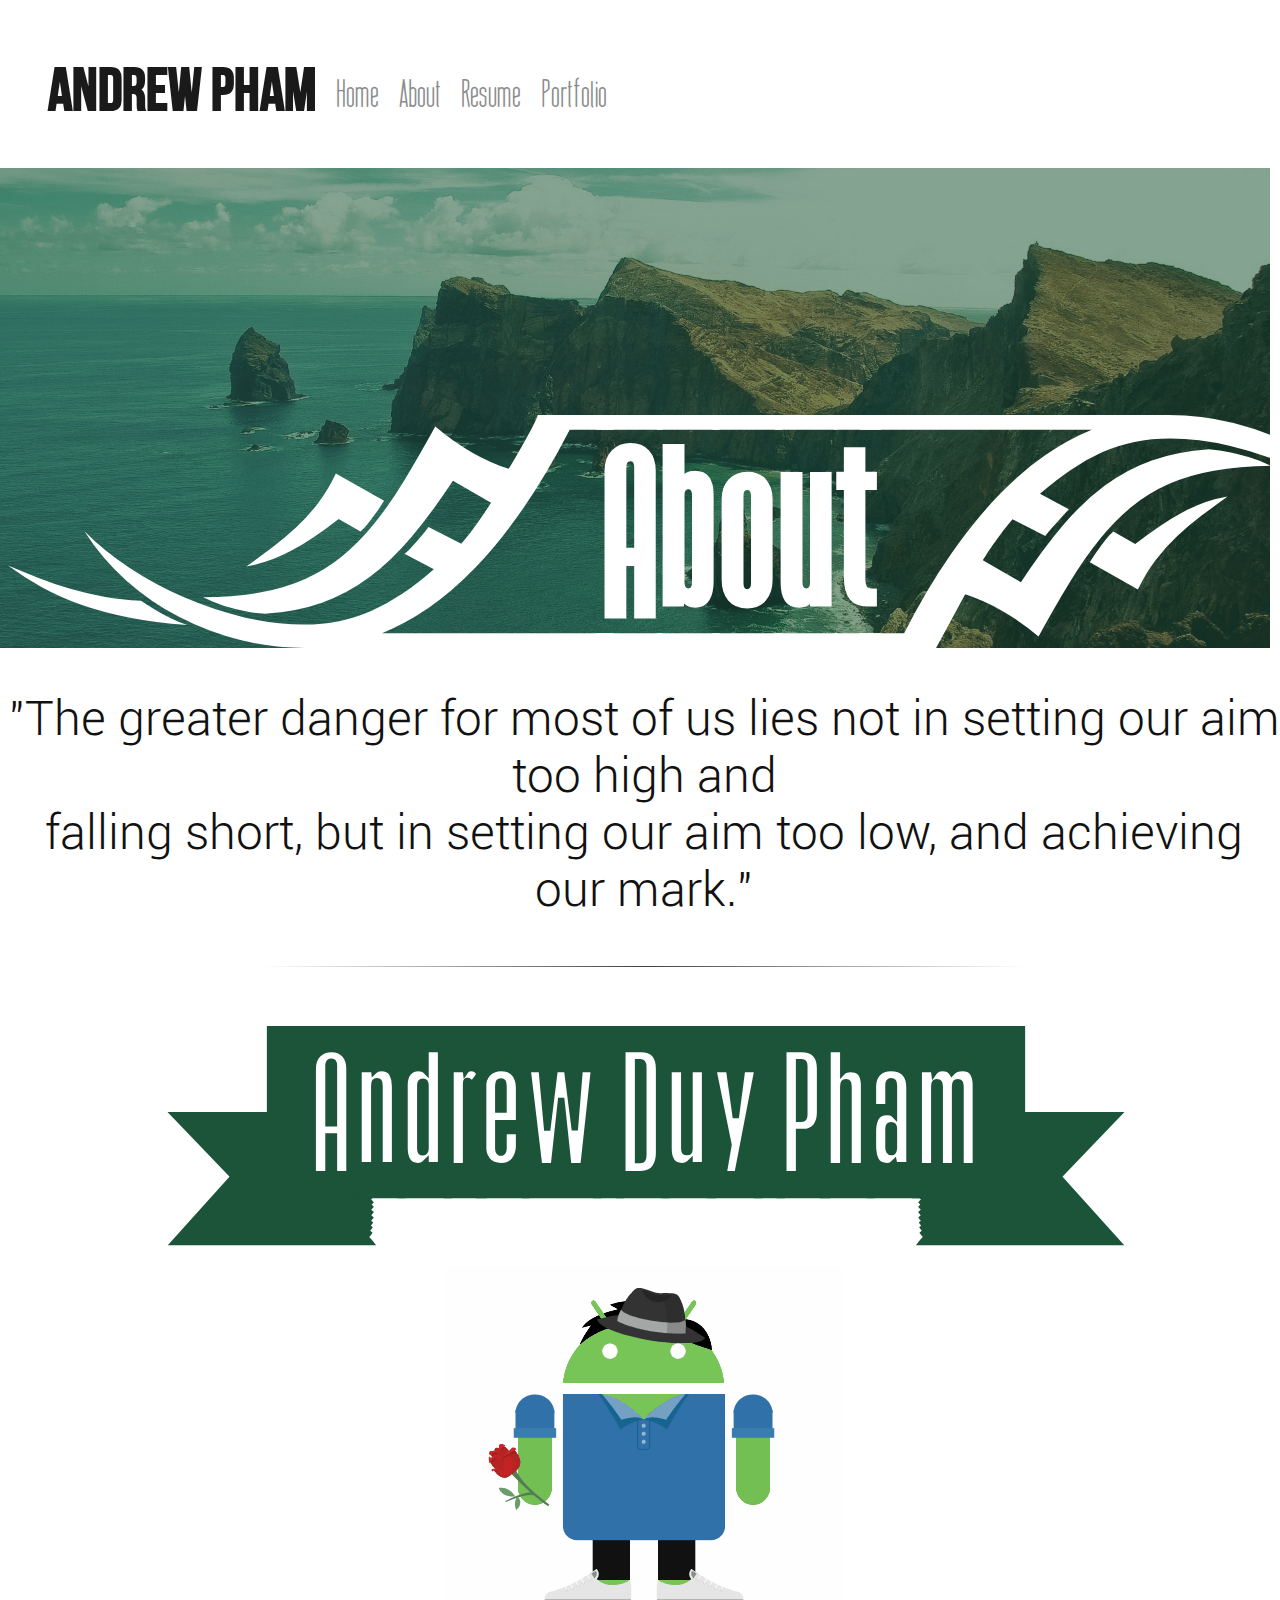
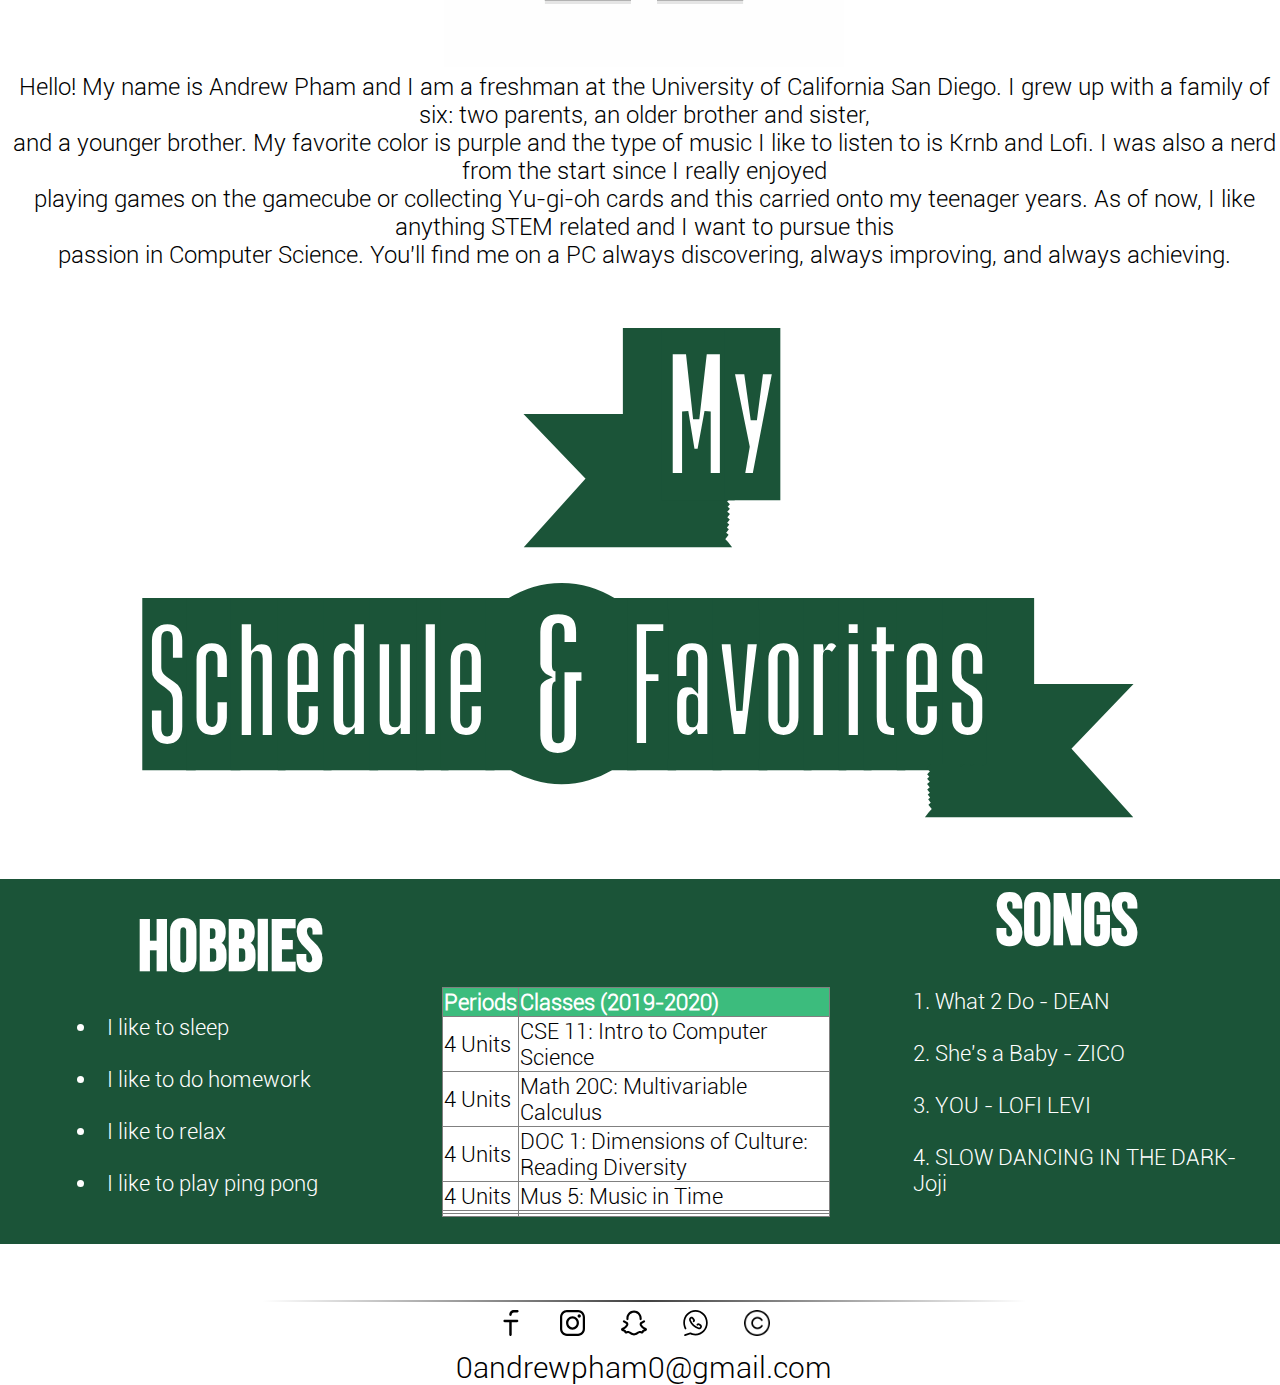
==== commit 83d6956f: "Update about.html" ====
--- a/about.html
+++ b/about.html
@@ -31,10 +31,10 @@
                 </h3>
                 <div id="confirmation">
                     <img src="images/andrew.gif"></img><br>
-                                Hello! My name is Andrew Pham and I am a freshman at the University of California San Diego. I grew up with a family of six: two parents, an older brother and sister, and <br>
-                                a younger brother. My favorite color is purple and the type of music I like to listen to is Krnb and Lofi. I was also a nerd from the start since I really enjoyed playing games <br>
-                                on the gamecube or collecting Yu-gi-oh cards and this carried onto my teenager years. As of now, I like anything STEM related and I want to pursue this passion in Computer Science <br>
-                                You'll find me on a PC always discovering, always improving, and always achieving. 
+                                Hello! My name is Andrew Pham and I am a freshman at the University of California San Diego. I grew up with a family of six: two parents, an older brother and sister, <br>
+                                and a younger brother. My favorite color is purple and the type of music I like to listen to is Krnb and Lofi. I was also a nerd from the start since I really enjoyed  <br>
+                                playing games on the gamecube or collecting Yu-gi-oh cards and this carried onto my teenager years. As of now, I like anything STEM related and I want to pursue this <br>
+                                passion in Computer Science. You'll find me on a PC always discovering, always improving, and always achieving. 
                 </div>
                 <h3>
                    {My Schedule&Favorites}<br>
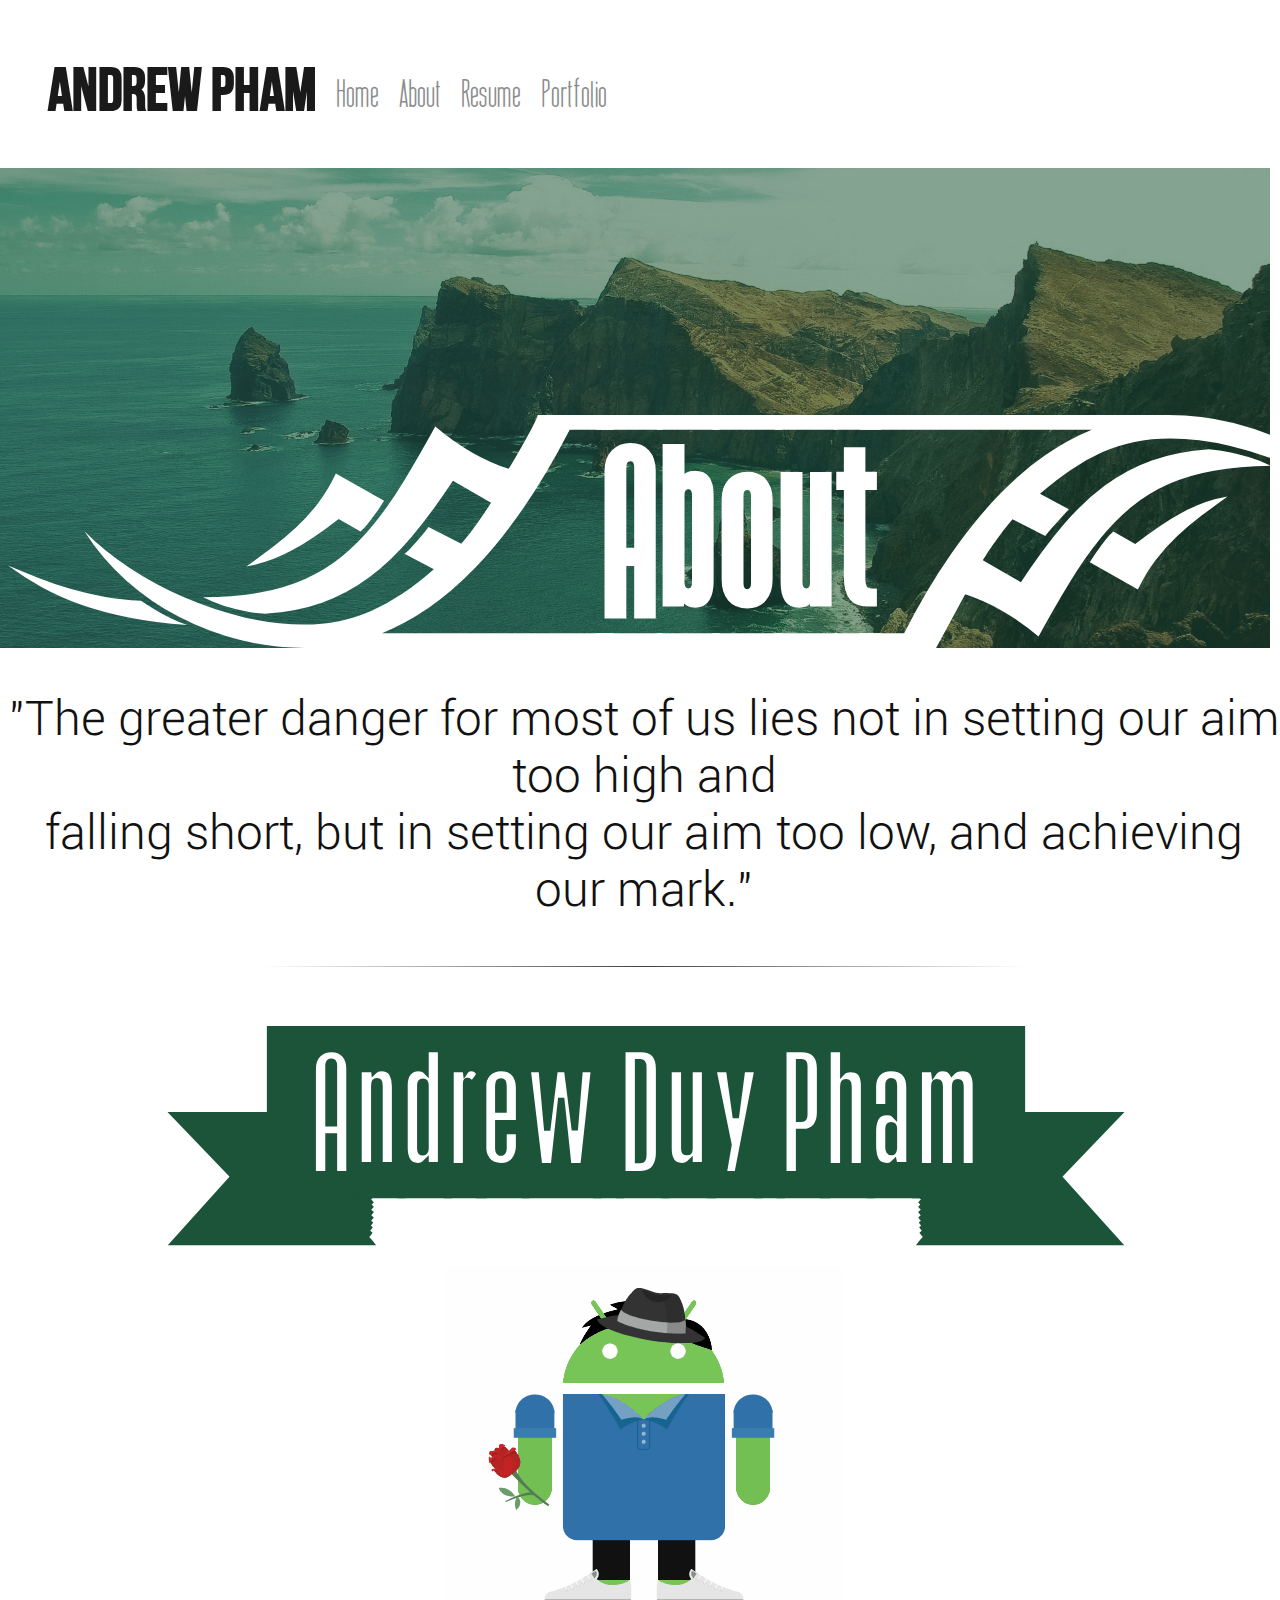
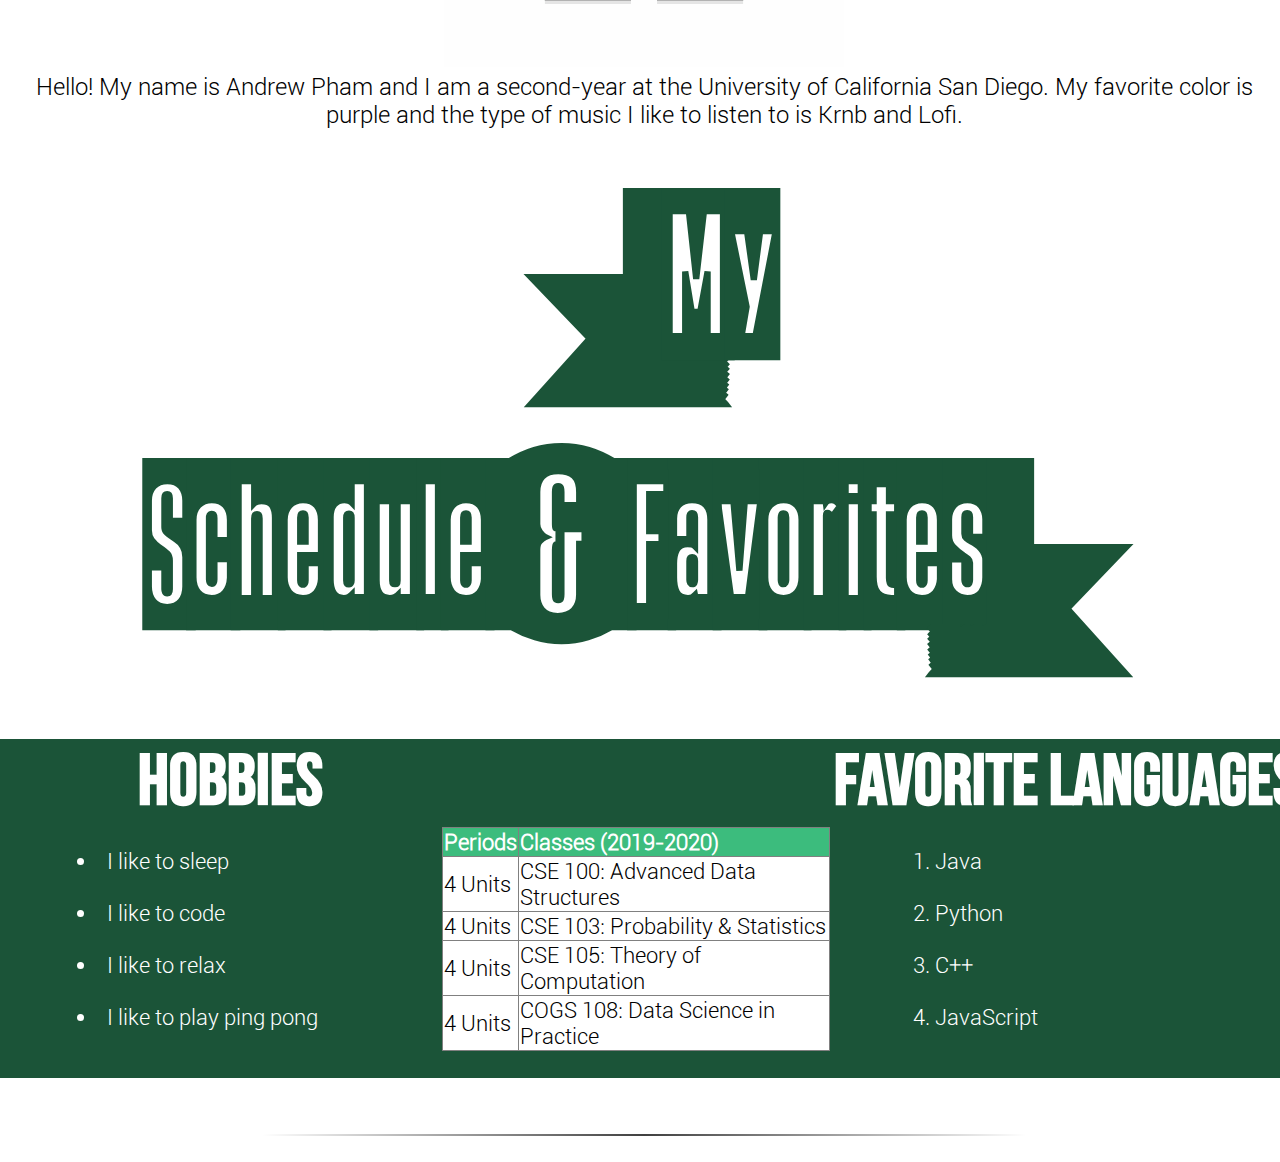
==== commit 53491cad: "Change content, remove bottom" ====
--- a/about.html
+++ b/about.html
@@ -6,7 +6,7 @@
     </head>
     <body>
         <div id="top">
-         <h1>Andrew Pham</h1>
+        <h1>Andrew Pham</h1>
         <ul id="nav">
             <li><a href="index.html">Home</a></li>
             <li><a href="about.html">About</a></li>
@@ -17,7 +17,7 @@
         <div id="dawn">
             <img src="images/beachfinal.jpg"  id="cover" width= 100%>
                 <div id="night">
-                    <p id="intro"> {About}</p>
+                    <p id="intro">{About}</p>
                 </div>
                 <div id="homedesc">
                 <p> "The greater danger for most of us lies not in setting our aim too high and 
@@ -31,10 +31,7 @@
                 </h3>
                 <div id="confirmation">
                     <img src="images/andrew.gif"></img><br>
-                                Hello! My name is Andrew Pham and I am a freshman at the University of California San Diego. I grew up with a family of six: two parents, an older brother and sister, <br>
-                                and a younger brother. My favorite color is purple and the type of music I like to listen to is Krnb and Lofi. I was also a nerd from the start since I really enjoyed  <br>
-                                playing games on the gamecube or collecting Yu-gi-oh cards and this carried onto my teenager years. As of now, I like anything STEM related and I want to pursue this <br>
-                                passion in Computer Science. You'll find me on a PC always discovering, always improving, and always achieving. 
+                                Hello! My name is Andrew Pham and I am a second-year at the University of California San Diego. My favorite color is purple and the type of music I like to listen to is Krnb and Lofi.<br>
                 </div>
                 <h3>
                    {My Schedule&Favorites}<br>
@@ -45,7 +42,7 @@
                                 <center><h5>Hobbies</h5></center>
                             <ul>
                                 <li>I like to sleep</li><br>
-                                <li>I like to do homework</li><br>
+                                <li>I like to code</li><br>
                                 <li>I like to relax</li><br>
                                 <li>I like to play ping pong</li><br>
                             </ul>
@@ -53,21 +50,19 @@
                              <div id="table">
                                 <table border="1" width= 100%>
                                     <center><th>Periods</th><th>Classes (2019-2020)</th></center>
-                                        <tr><td> 4 Units</td><td> CSE 11: Intro to Computer Science</td></tr>
-                                        <tr><td> 4 Units</td><td> Math 20C: Multivariable Calculus</td></tr>
-                                        <tr><td> 4 Units</td><td> DOC 1: Dimensions of Culture: Reading Diversity</td></tr>
-                                        <tr><td> 4 Units</td><td> Mus 5: Music in Time</td></tr>
-                                        <tr><td>  </td><td> </td></tr>
-                                        <tr><td>  </td><td> </td></tr>
+                                        <tr><td> 4 Units</td><td> CSE 100: Advanced Data Structures</td></tr>
+                                        <tr><td> 4 Units</td><td> CSE 103: Probability & Statistics</td></tr>
+                                        <tr><td> 4 Units</td><td> CSE 105: Theory of Computation</td></tr>
+                                        <tr><td> 4 Units</td><td> COGS 108: Data Science in Practice</td></tr>
                                 </table>
                         </div>
                             <div id="song">
-                                <center><h5>Songs</h5></center>
+                                <center><h5>Favorite Languages</h5></center>
                                  <ol>
-                                    <li> What 2 Do - DEAN</li><br>
-                                    <li> She's a Baby - ZICO</li><br>
-                                    <li> YOU - LOFI LEVI</li><br>
-                                    <li> SLOW DANCING IN THE DARK- Joji</li><br>
+                                    <li> Java </li><br>
+                                    <li> Python </li><br>
+                                    <li> C++ </li><br>
+                                    <li> JavaScript </li><br>
                                 </ol>
                             </div>
                         </div>
@@ -81,24 +76,6 @@
                 <br>
                 <hr><hr>
                 <br>
-                <div id="bottom">
-                    <div id="social">
-                        &nbsp; &nbsp; &nbsp; &nbsp;
-                        <a href="https://docs.google.com/document/d/1CnBSULsTDTe5kdbqGDUjPNya83n4M9bmgMuJ1JaFkKE/edit" target="_blank"><img src="svg/face.svg" width= 2%></a>
-                        &nbsp; &nbsp; &nbsp; &nbsp;
-                        <a href="https://docs.google.com/document/d/1CnBSULsTDTe5kdbqGDUjPNya83n4M9bmgMuJ1JaFkKE/edit" target="_blank"><img src="svg/insta.svg" width= 2%></a>
-                        &nbsp; &nbsp; &nbsp; &nbsp; 
-                        <a href="https://docs.google.com/document/d/1CnBSULsTDTe5kdbqGDUjPNya83n4M9bmgMuJ1JaFkKE/edit" target="_blank"><img src="svg/snap.svg" width= 2%></a>
-                        &nbsp; &nbsp; &nbsp; &nbsp; 
-                        <a href="https://docs.google.com/document/d/1CnBSULsTDTe5kdbqGDUjPNya83n4M9bmgMuJ1JaFkKE/edit" target="_blank"><img src="svg/call.svg" width= 2%></a>
-                        &nbsp; &nbsp; &nbsp; &nbsp;
-                        <a href="https://docs.google.com/a/ggusd.net/document/d/1ttHaR033FtfOyL81aFQIjWH_o_iBKwmVHZ9Sy-jHlbY/edit?usp=sharing" target="_blank"><img src="svg/copy.jpg" width= 2%></a>
-                        &nbsp; &nbsp; &nbsp; &nbsp;
-                    </div>
-                    <p id="contacts">
-                        0andrewpham0@gmail.com
-                    </p>
-                </div>
         </div>
     </body>
     
